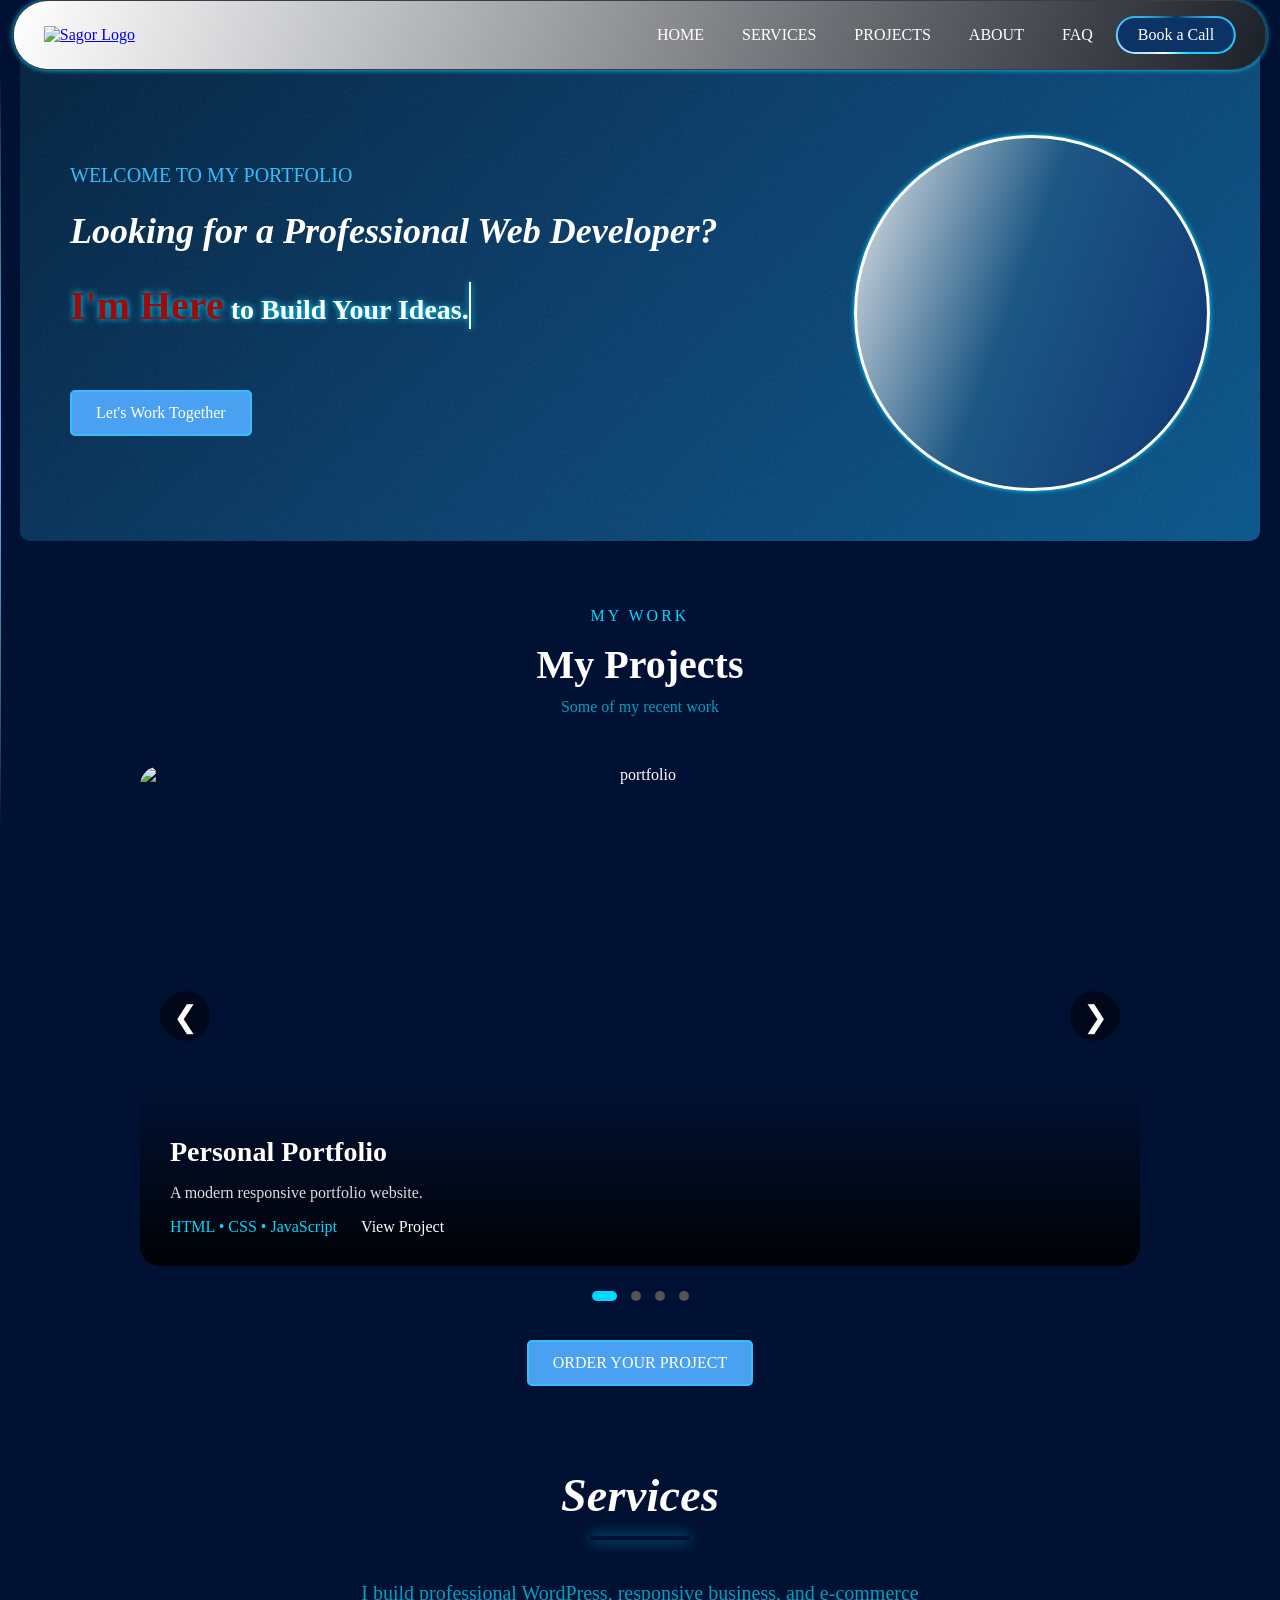
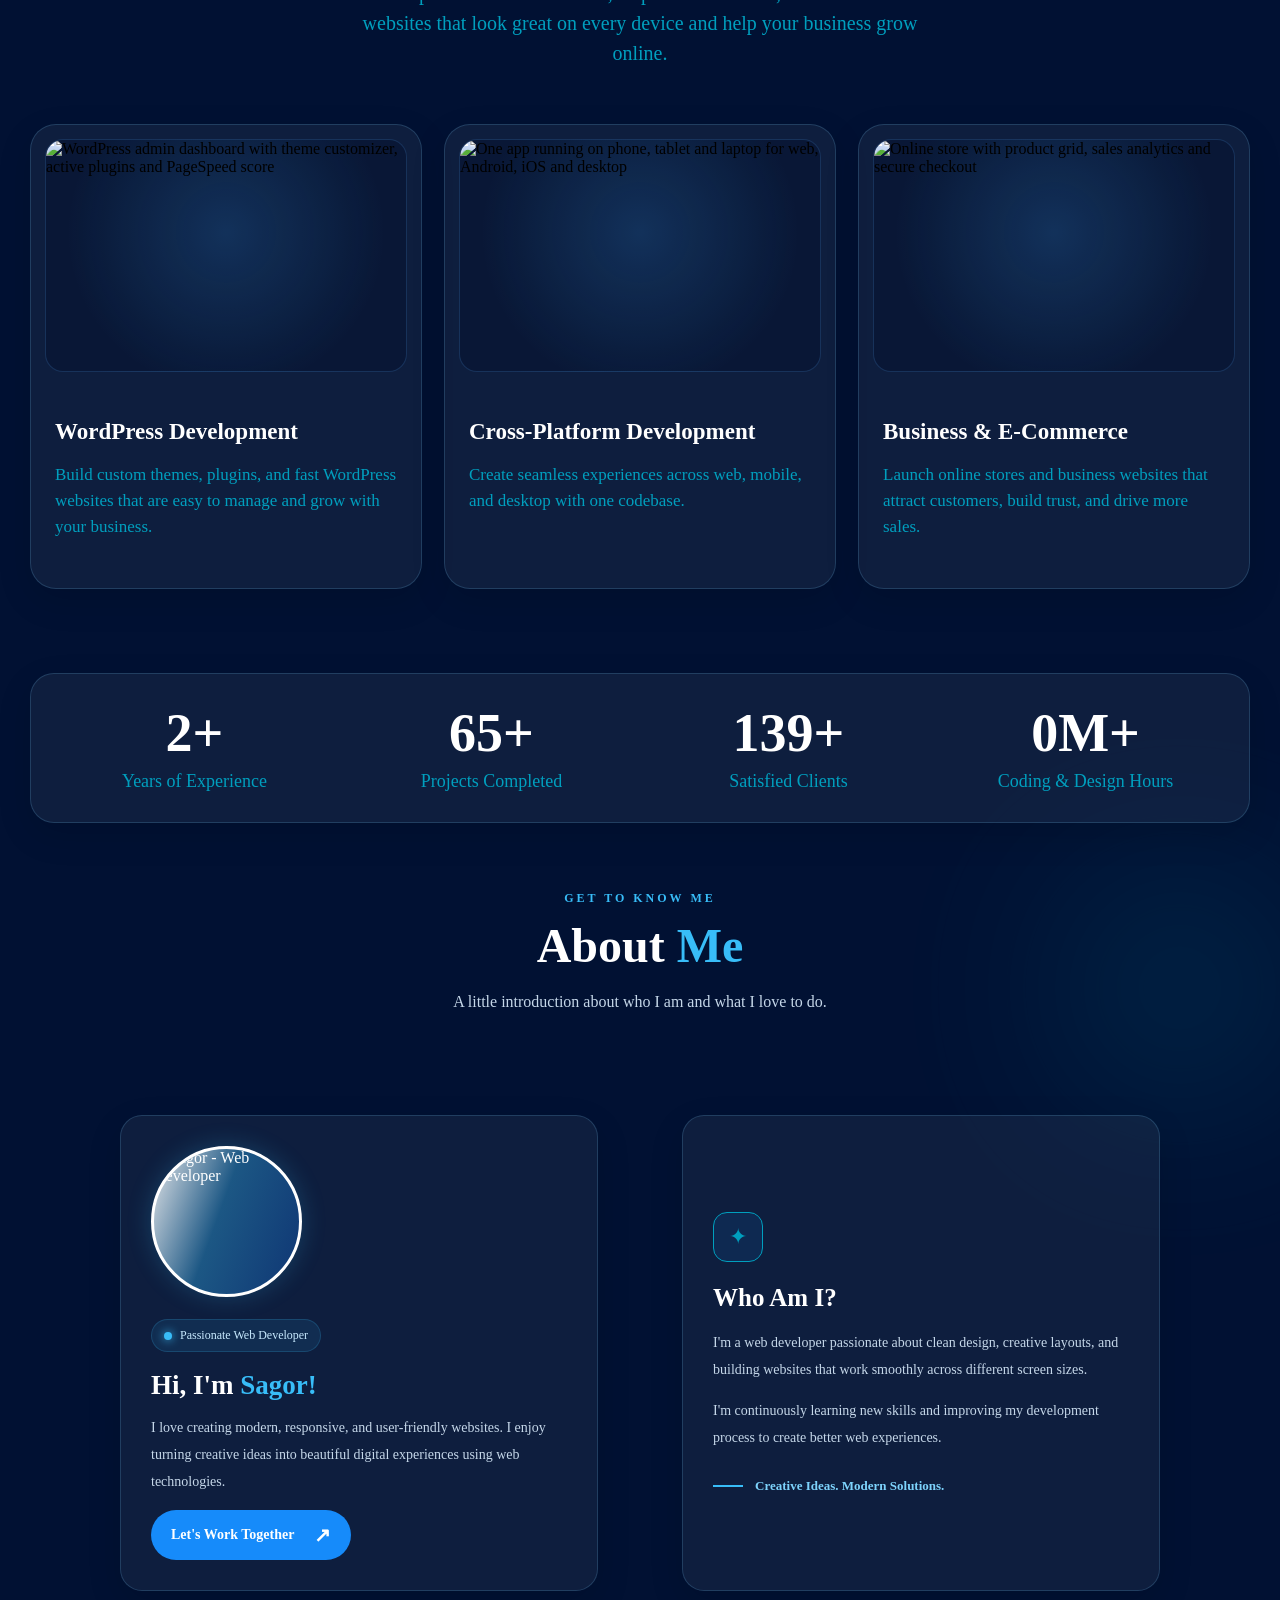
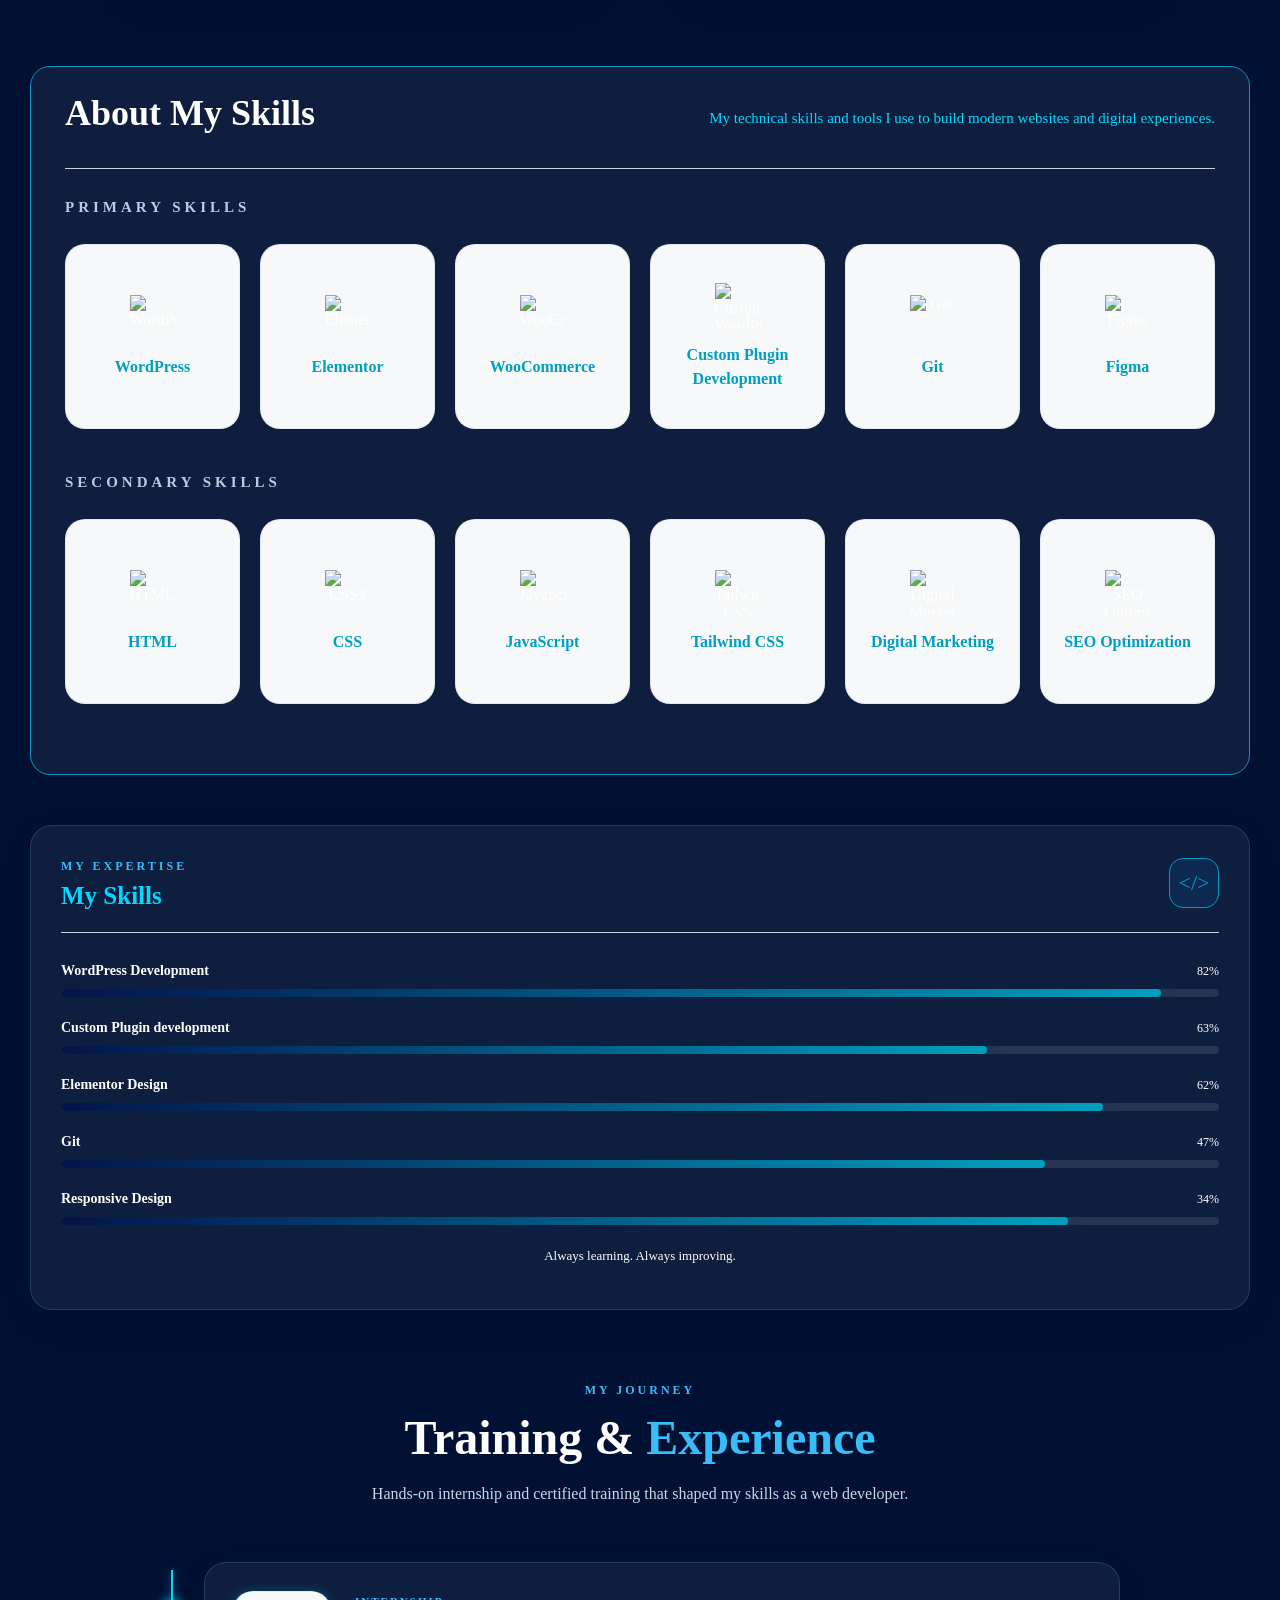
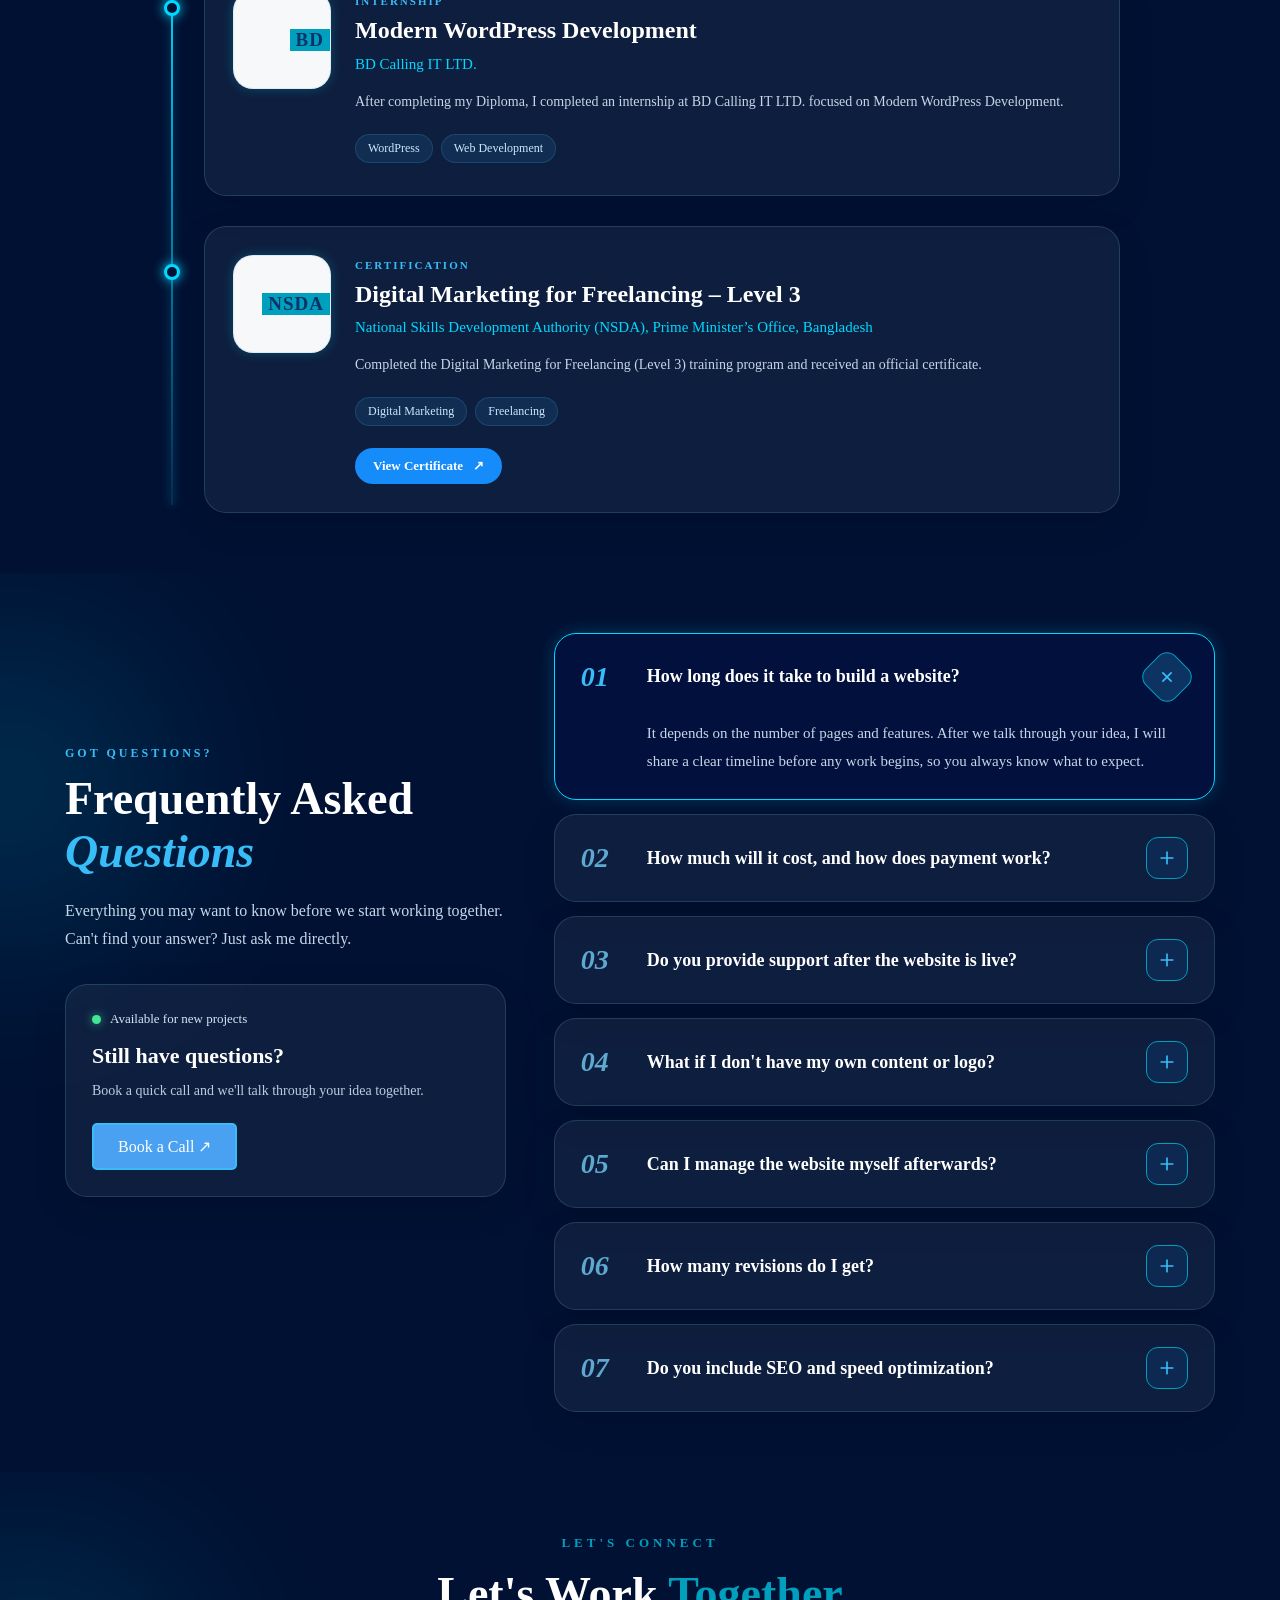
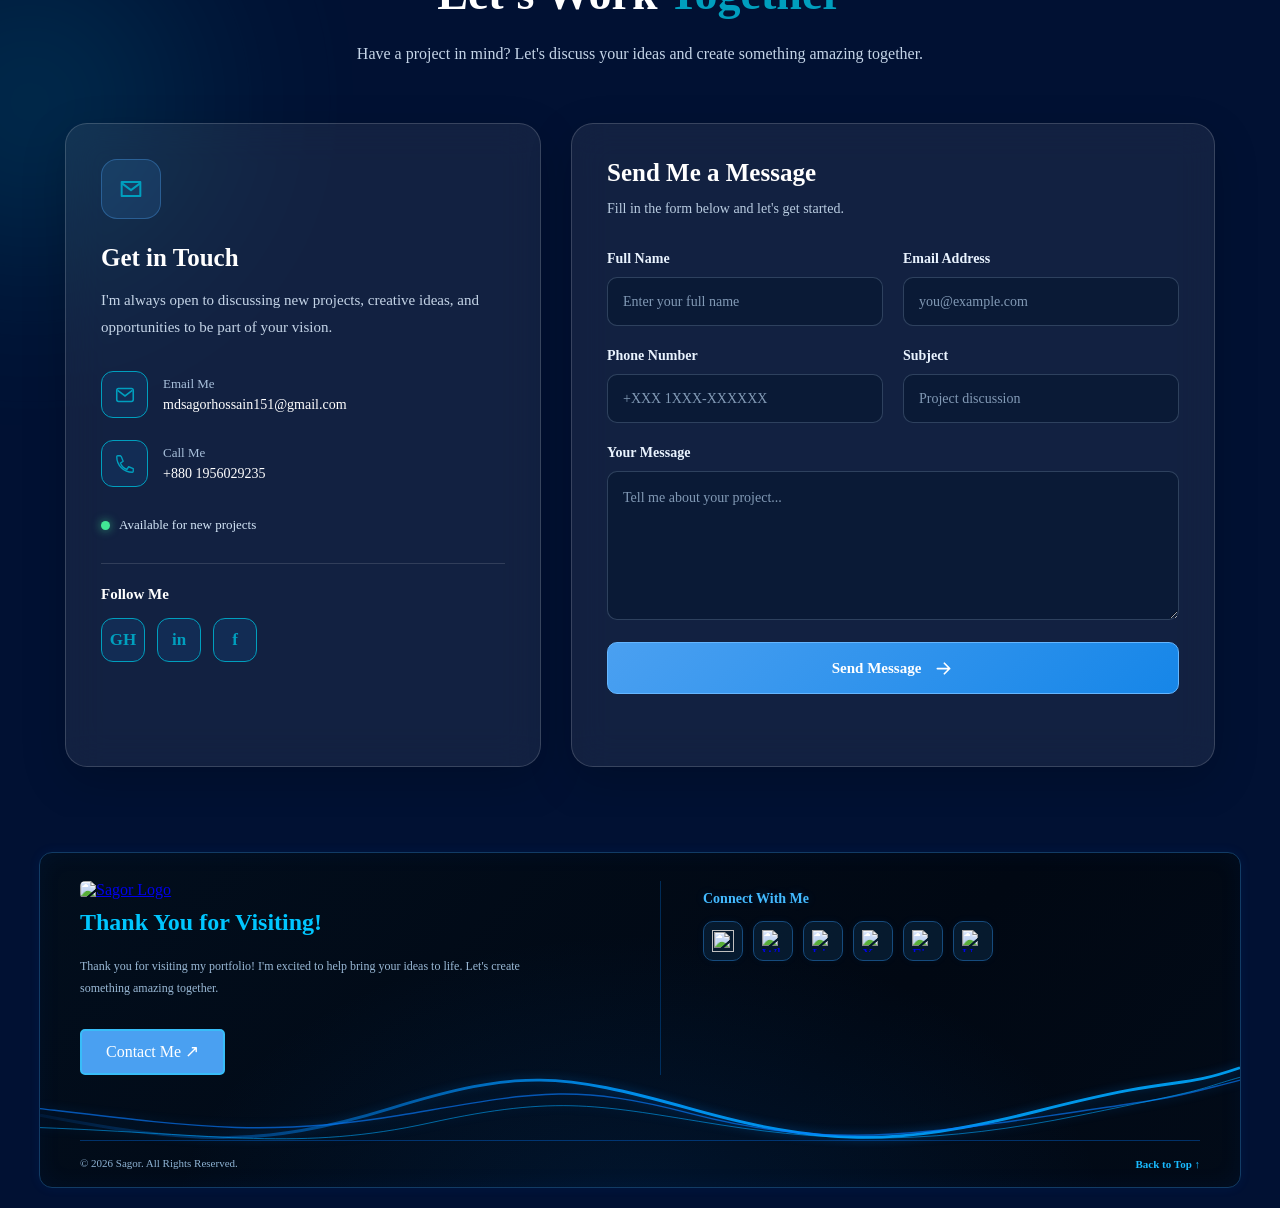
==== index.html.html @ febddecc "Add files via upload" ====
<!DOCTYPE html>
<html lang="en">
<head>
    <meta charset="UTF-8">
    <meta name="viewport" content="width=device-width, initial-scale=1.0">
    <title>Document</title>
    <link rel="stylesheet" href="pstyle.css">
    <!-- <script src="node.js"></script> -->
</head>
<body>

         <nav class="navber">
            <div class="logo">
                <a href="#home"><img src="image/sagor-logo-transparent.svg" alt="Sagor Logo"></a>
            </div>
            <div class="nav-right">
                <div class="menu">
                <a href="#home">HOME</a>
                <a href="#services">SERVICES</a>
                <a href="#projects">PROJECTS</a>
                <a href="#about">ABOUT</a>
                <a href="#faq">FAQ</a>
            </div>
                <a href="#form" class="book-call-btn">Book a Call</a>
                <button class="menu-button" onclick="toggleMenu()" aria-label="Toggle menu" aria-expanded="false">☰</button>
            </div>
        </nav>
        
    <header>
        <section class="header">

    <div class="intro reveal" id="home">
        <div class="intro-content">
        <p>WELCOME TO MY PORTFOLIO</p>
        <h1>Looking for a Professional Web Developer?</h1>
        <h2><span><strong>I'm Here</strong> to Build Your Ideas.</span></h2>
        <a href="#form" class="intro-btn">Let's Work Together</a>
    </div>

 <div class="intro-image reveal">
                <img src="image/removebgimg.png" alt="Profile Picture">
            </div>
        </div>
        </section>
 
    </header>


    <section class="project-carousel">
<section class="projects" id="projects">
    <div class="projects-title">
        <p>MY WORK</p>
        <h2>My Projects</h2>
        <span>Some of my recent work</span>
    </div>

    <div class="carousel">

        <div class="project-slide active">
            <img src="image/portfolio.png" alt="portfolio">

            <div class="project-info">
                <h3>Personal Portfolio</h3>
                <p>A modern responsive portfolio website.</p>
                <span>HTML • CSS • JavaScript</span>
                <a href="#">View Project</a>
            </div>
        </div>

        <div class="project-slide reveal">
            <img src="image/Travel webpage.png" alt="explore bangladesh">

            <div class="project-info">
                <h3>Travel Website</h3>
                <p>A beautiful travel website showcasing Bangladesh.</p>
                <span>HTML • CSS • JavaScript</span>
                <a href="project">View Project</a>
            </div>
        </div>

        <div class="project-slide">
            <img src="image/restaurant.png" alt="Restaurant Website">

            <div class="project-info">
                <h3>Restaurant Website</h3>
                <p>A modern restaurant website design.</p>
                <span>HTML • CSS • JavaScript</span>
                <a href="#">View Project</a>
            </div>
        </div>

        <div class="project-slide">
            <img src="image/e-commerce.png" alt="E-Commerce Website">

            <div class="project-info">
                <h3>E-Commerce Website</h3>
                <p>A clean and responsive online shopping website.</p>
                <span>HTML • CSS • JavaScript</span>
                <a href="#">View Project</a>
            </div>
           
        </div>

        <button class="prev">&#10094;</button>
        <button class="next">&#10095;</button>

    </div>

    <div class="dots">
        <span class="dot active"></span>
        <span class="dot"></span>
        <span class="dot"></span>
        <span class="dot"></span>
    </div>

     <div class="pbutton reveal">
            <a href="#form" class="intro-btn">ORDER YOUR PROJECT</a>
        </div>
</section>
    </section>

<section class="services" id="services">

  <div class="services-head reveal">
    <h2 class="services-title">Services</h2>
    <p class="services-subtitle">
      I build professional WordPress, responsive business, and e-commerce websites that look great on every device and help your business grow online.
    </p>
  </div>

  <div class="cards">

    <article class="card reveal">
      <div class="card-image">
        <img src="image/wordpress-development.png" width="2000" height="1280" loading="lazy"
             alt="WordPress admin dashboard with theme customizer, active plugins and PageSpeed score">
      </div>
      <div class="card-body">
        <h3 class="card-title">WordPress Development</h3>
        <p class="card-text">Build custom themes, plugins, and fast WordPress websites that are easy to manage and grow with your business.</p>
      </div>
    </article>

    <article class="card reveal">
      <div class="card-image">
        <img src="image/cross-platform-development.png" width="2000" height="1280" loading="lazy"
             alt="One app running on phone, tablet and laptop for web, Android, iOS and desktop">
      </div>
      <div class="card-body">
        <h3 class="card-title">Cross-Platform Development</h3>
        <p class="card-text">Create seamless experiences across web, mobile, and desktop with one codebase.</p>
      </div>
    </article>

    <article class="card reveal">
      <div class="card-image">
        <img src="image/business-ecommerce.png" width="2000" height="1280" loading="lazy"
             alt="Online store with product grid, sales analytics and secure checkout">
      </div>
      <div class="card-body">
        <h3 class="card-title">Business &amp; E-Commerce</h3>
        <p class="card-text">Launch online stores and business websites that attract customers, build trust, and drive more sales.</p>
      </div>
    </article>
  </div>
<div class="for-hover">
  <div class="stats reveal">
    <div class="stat">
      <div class="stat-number"><span class="counter" data-target="3">0</span><span class="plus">+</span></div>
      <div class="stat-label">Years of Experience</div>
    </div>
    <div class="stat">
      <div class="stat-number"><span class="counter" data-target="70">0</span><span class="plus">+</span></div>
      <div class="stat-label">Projects Completed</div>
    </div>
    <div class="stat">
      <div class="stat-number"><span class="counter" data-target="150">0</span><span class="plus">+</span></div>
      <div class="stat-label">Satisfied Clients</div>
    </div>
    <div class="stat">
      <div class="stat-number"><span class="counter" data-target="1" data-suffix="M">0</span><span class="plus">+</span></div>
      <div class="stat-label">Coding &amp; Design Hours</div>
    </div>
  </div>
  </div>

</section>



<section class="about-section" id="about">

    <div class="about-container reveal">


        <div class="about-heading">
            <span class="section-tag">GET TO KNOW ME</span>
            <h2>About <span>Me</span></h2>
            <p>
                A little introduction about who I am
                and what I love to do.
            </p>
        </div>


        <div class="about-grid">

    
            <div class="about-card profile-card reveal">

                <div class="about-image">
                    <img src="image/removebgimg.png"
                         alt="Sagor - Web Developer">
                </div>

                <span class="available-status">
                    <span class="status-dot"></span>
                    Passionate Web Developer
                </span>

                <h3>Hi, I'm <span>Sagor!</span></h3>

                <p>
                    I love creating modern, responsive, and
                    user-friendly websites. I enjoy turning
                    creative ideas into beautiful digital
                    experiences using web technologies.
                </p>

                <a href="#form" class="about-btn">
                    Let's Work Together
                    <span>↗</span>
                </a>

            </div>

            <div class="about-card intro-card reveal">

                <div class="card-icon">✦</div>

                <h3>Who Am I?</h3>

                <p>
                   I'm a web developer passionate about
                    clean design, creative layouts, and
                    building websites that work smoothly
                    across different screen sizes.
                </p>

                <p>
                    I'm continuously learning new skills
                    and improving my development process
                    to create better web experiences.
                </p>

                <div class="about-highlight">
                    <span class="highlight-line"></span>
                    <span>Creative Ideas. Modern Solutions.</span>
                </div>

            </div>
        </div>

        </section>


<section class="skills-section" id="skills">

    <div class="skills-container">

        
        <div class="skills-heading">
            <h2>About My Skills</h2>
            <p>
                My technical skills and tools I use to build
                modern websites and digital experiences.
            </p>
        </div>

  
        <div class="skill-category reveal">

            <h3 class="category-title">PRIMARY SKILLS</h3>

            <div class="skills-grid">

                <div class="skill-card reveal" style="transition-delay: .2;">
                    <img src="image/icons/icons/wordpress.svg"
                         alt="WordPress" class="skill-icon">
                    <h4>WordPress</h4>
                </div>

                <div class="skill-card">
                    <img src="image/icons/icons/elementor.svg"
                         alt="Elementor" class="skill-icon">
                    <h4>Elementor</h4>
                </div>

                <div class="skill-card">
                    <img src="image/icons/icons/woocommerce.svg"
                         alt="WooCommerce" class="skill-icon">
                    <h4>WooCommerce</h4>
                </div>

                <div class="skill-card">
                    <img src="image/icons/icons/custom-plugin.svg"
                         alt="Custom WordPress Plugin Development"
                         class="skill-icon">
                    <h4>Custom Plugin Development</h4>
                </div>

                <div class="skill-card">
                    <img src="image/icons/icons/git.svg"
                         alt="Git" class="skill-icon">
                    <h4>Git</h4>
                </div>

                <div class="skill-card">
                    <img src="image/icons/icons/figma.svg"
                         alt="Figma" class="skill-icon">
                    <h4>Figma</h4>
                </div>

            </div>

        </div>


        <div class="skill-category reveal">

            <h3 class="category-title">SECONDARY SKILLS</h3>

            <div class="skills-grid">

                <div class="skill-card reveal" style="transition-delay: .2s;">
                    <img src="image/icons/icons/html5.svg"
                         alt="HTML5" class="skill-icon">
                    <h4>HTML</h4>
                </div>

                <div class="skill-card">
                    <img src="image/icons/icons/css3.svg"
                         alt="CSS3" class="skill-icon">
                    <h4>CSS</h4>
                </div>

                <div class="skill-card">
                    <img src="image/icons/icons/javascript.svg"
                         alt="JavaScript" class="skill-icon">
                    <h4>JavaScript</h4>
                </div>

                <div class="skill-card">
                    <img src="image/icons/icons/tailwind-css.svg"
                         alt="Tailwind CSS" class="skill-icon">
                    <h4>Tailwind CSS</h4>
                </div>

                <div class="skill-card">
                    <img src="image/icons/icons/digital-marketing.svg"
                         alt="Digital Marketing" class="skill-icon">
                    <h4>Digital Marketing</h4>
                </div>

                <div class="skill-card">
                    <img src="image/icons/icons/seo-optimization.svg"
                         alt="SEO Optimization" class="skill-icon">
                    <h4>SEO Optimization</h4>
                </div>

            </div>

        </div>

    </div>
    
</section>


   <section class="">
            <div class="about-card skills-card reveal">

                <div class="skills-heading">
                    <div>
                        <span class="section-tag">MY EXPERTISE</span>
                        <h3>My Skills</h3>
                    </div>
                    <div class="card-icon">&lt;/&gt;</div>
                </div>
               
                <div class="skill-item">
                    <div class="skill-info">
                        <span>WordPress Development</span>
                        <span class="skill-value">0%</span>
                    </div>
                       <div class="skill-track">
        <div class="skill-progress" data-percent="95"></div>
    </div>
</div>


                <div class="skill-item">
                    <div class="skill-info">
                        <span>Custom Plugin development</span>
                        <span class="skill-value">0%</span>
                    </div>
                    <div class="skill-track">
                        <div class="skill-progress css" data-percent="80"></div>
                    </div>
                </div>

                <div class="skill-item">
                    <div class="skill-info">
                        <span>Elementor Design</span>
                        <span class="skill-value">0%</span>
                    </div>
                    <div class="skill-track">
                        <div class="skill-progress" data-percent="90"></div>
                    </div>

                </div>

                   <div class="skill-item">
                    <div class="skill-info">
                        <span>Git</span>
                        <span class="skill-value">0%</span>
                    </div>
                    <div class="skill-track">
                        <div class="skill-progress" data-percent="85"></div>
                    </div>
                </div>

                <div class="skill-item">
                    <div class="skill-info">
                        <span>Responsive Design</span>
                        <span class="skill-value">0</span>
                    </div>
                    <div class="skill-track">
                        <div class="skill-progress" data-percent="87"></div>
                    </div>
                </div>

                <p class="skills-note">
                    Always learning. Always improving.
                </p>

            </div>

        </div>
    </div>

</section>

<section class="experience-section" id="experience">
 
    <div class="experience-container">
 
        <div class="exp-heading reveal">
            <span class="section-tag">MY JOURNEY</span>
            <h2>Training &amp; <span>Experience</span></h2>
            <p>
                Hands-on internship and certified training
                that shaped my skills as a web developer.
            </p>
        </div>
 
        <div class="exp-timeline">
 
            <!-- Internship -->
            <div class="exp-item reveal">
                <article class="exp-card">
 
                    <div class="exp-logo" data-initials="BD">
                        <img src="image/bd calling it ltd.jpg"
                             alt="BD Calling IT Center logo"
                             onerror="this.remove()">
                    </div>
 
                    <div class="exp-content">
                        <span class="exp-tag">Internship</span>
                        <h3>Modern WordPress Development</h3>
                        <p class="exp-org">BD Calling IT LTD.</p>
 
                        <p class="exp-text">
                            After completing my Diploma, I completed an
                            internship at BD Calling IT LTD. focused on
                            Modern WordPress Development.
                        </p>
 
                        <ul class="exp-skills">
                            <li>WordPress</li>
                            <li>Web Development</li>
                        </ul>
                    </div>
 
                </article>
            </div>
 
            <div class="exp-item reveal" style="transition-delay: .15s">
                <article class="exp-card">
 
                   
                    <div class="exp-logo" data-initials="NSDA">
                        <img src="image/NSDA logo.jpg"
                             alt="National Skills Development Authority (NSDA) logo"
                             onerror="this.remove()">
                    </div>
 
                    <div class="exp-content">
                        <span class="exp-tag">Certification</span>
                        <h3>Digital Marketing for Freelancing &ndash; Level 3</h3>
                        <p class="exp-org">
                            National Skills Development Authority (NSDA),
                            Prime Minister&rsquo;s Office, Bangladesh
                        </p>
 
                        <p class="exp-text">
                            Completed the Digital Marketing for Freelancing
                            (Level 3) training program and received an
                            official certificate.
                        </p>
 
                        <ul class="exp-skills">
                            <li>Digital Marketing</li>
                            <li>Freelancing</li>
                        </ul>

                        <a href="image/nsda-certificate.jpg"
                           target="_blank" rel="noopener noreferrer"
                           class="exp-link">
                            View Certificate <span>&nearr;</span>
                        </a>
                    </div>
 
                </article>
            </div>
 
        </div>
 
    </div>
 
</section>


<section class="faq-section" id="faq">
 
    <div class="faq-container">
 
        <div class="faq-side reveal">
            <span class="section-tag">GOT QUESTIONS?</span>
            <h2>Frequently Asked <span>Questions</span></h2>
            <p class="faq-description">
                Everything you may want to know before we start
                working together. Can't find your answer? Just ask me directly.
            </p>
 
            <div class="faq-help">
                <div class="contact-availability">
                    <span class="availability-dot"></span>
                    Available for new projects
                </div>
                <h3>Still have questions?</h3>
                <p>Book a quick call and we'll talk through your idea together.</p>
                <a href="#form" class="intro-btn">Book a Call <span>↗</span></a>
            </div>
        </div>
 
        <div class="faq-list reveal">
 
            <div class="faq-item active">
                <button type="button" class="faq-question" aria-expanded="true">
                    <span class="faq-number">01</span>
                    <span class="faq-text">How long does it take to build a website?</span>
                    <span class="faq-icon" aria-hidden="true">
                        <svg viewBox="0 0 24 24" fill="none"><path d="M12 5v14M5 12h14" stroke="currentColor" stroke-width="2" stroke-linecap="round"/></svg>
                    </span>
                </button>
                <div class="faq-answer">
                    <div class="faq-answer-inner">
                        <p>It depends on the number of pages and features. After we talk through your idea, I will share a clear timeline before any work begins, so you always know what to expect.</p>
                    </div>
                </div>
            </div>
 
            <div class="faq-item">
                <button type="button" class="faq-question" aria-expanded="false">
                    <span class="faq-number">02</span>
                    <span class="faq-text">How much will it cost, and how does payment work?</span>
                    <span class="faq-icon" aria-hidden="true">
                        <svg viewBox="0 0 24 24" fill="none"><path d="M12 5v14M5 12h14" stroke="currentColor" stroke-width="2" stroke-linecap="round"/></svg>
                    </span>
                </button>
                <div class="faq-answer">
                    <div class="faq-answer-inner">
                        <p>Pricing depends on the scope of the project. You will get a clear quote after our first discussion, with no hidden costs. Payment details are agreed upfront, before I start.</p>
                    </div>
                </div>
            </div>
 
            <div class="faq-item">
                <button type="button" class="faq-question" aria-expanded="false">
                    <span class="faq-number">03</span>
                    <span class="faq-text">Do you provide support after the website is live?</span>
                    <span class="faq-icon" aria-hidden="true">
                        <svg viewBox="0 0 24 24" fill="none"><path d="M12 5v14M5 12h14" stroke="currentColor" stroke-width="2" stroke-linecap="round"/></svg>
                    </span>
                </button>
                <div class="faq-answer">
                    <div class="faq-answer-inner">
                        <p>Yes. I stay available after launch to fix issues and answer questions, and I can help with updates or maintenance whenever you need them.</p>
                    </div>
                </div>
            </div>
 
            <div class="faq-item">
                <button type="button" class="faq-question" aria-expanded="false">
                    <span class="faq-number">04</span>
                    <span class="faq-text">What if I don't have my own content or logo?</span>
                    <span class="faq-icon" aria-hidden="true">
                        <svg viewBox="0 0 24 24" fill="none"><path d="M12 5v14M5 12h14" stroke="currentColor" stroke-width="2" stroke-linecap="round"/></svg>
                    </span>
                </button>
                <div class="faq-answer">
                    <div class="faq-answer-inner">
                        <p>No problem. I can help organize your content and suggest a simple logo or brand look, so your website still feels complete and professional.</p>
                    </div>
                </div>
            </div>
 
            <div class="faq-item">
                <button type="button" class="faq-question" aria-expanded="false">
                    <span class="faq-number">05</span>
                    <span class="faq-text">Can I manage the website myself afterwards?</span>
                    <span class="faq-icon" aria-hidden="true">
                        <svg viewBox="0 0 24 24" fill="none"><path d="M12 5v14M5 12h14" stroke="currentColor" stroke-width="2" stroke-linecap="round"/></svg>
                    </span>
                </button>
                <div class="faq-answer">
                    <div class="faq-answer-inner">
                        <p>Yes. I build WordPress websites to be easy to manage, so you can edit text, images and products yourself. I will show you how it works at handover.</p>
                    </div>
                </div>
            </div>
 
            <div class="faq-item">
                <button type="button" class="faq-question" aria-expanded="false">
                    <span class="faq-number">06</span>
                    <span class="faq-text">How many revisions do I get?</span>
                    <span class="faq-icon" aria-hidden="true">
                        <svg viewBox="0 0 24 24" fill="none"><path d="M12 5v14M5 12h14" stroke="currentColor" stroke-width="2" stroke-linecap="round"/></svg>
                    </span>
                </button>
                <div class="faq-answer">
                    <div class="faq-answer-inner">
                        <p>Revisions are included so the final result matches your vision. The exact number is agreed together before we begin.</p>
                    </div>
                </div>
            </div>
 
            <div class="faq-item">
                <button type="button" class="faq-question" aria-expanded="false">
                    <span class="faq-number">07</span>
                    <span class="faq-text">Do you include SEO and speed optimization?</span>
                    <span class="faq-icon" aria-hidden="true">
                        <svg viewBox="0 0 24 24" fill="none"><path d="M12 5v14M5 12h14" stroke="currentColor" stroke-width="2" stroke-linecap="round"/></svg>
                    </span>
                </button>
                <div class="faq-answer">
                    <div class="faq-answer-inner">
                        <p>Yes. Basic on-page SEO and speed optimization are part of how I build, so your website loads fast and is ready to be found on Google.</p>
                    </div>
                </div>
            </div>
 
        </div>
 
    </div>
 
</section>


<section class="contact-section" id="form">

    <div class="contact-container reveal">

        <!-- Section Heading -->
        <div class="contact-heading">
            <p class="contact-subtitle">LET'S CONNECT</p>
            <h2>Let's Work <span>Together</span></h2>
            <p class="contact-description">
                Have a project in mind? Let's discuss your ideas
                and create something amazing together.
            </p>
        </div>

        <div class="contact-wrapper">

          
            <div class="contact-info">

                <div class="contact-glass-icon" aria-hidden="true">
                    <svg viewBox="0 0 24 24" fill="none">
                        <path d="M4 6h16v12H4z"
                              stroke="currentColor" stroke-width="1.7"
                              stroke-linejoin="round"/>
                        <path d="m4 7 8 6 8-6"
                              stroke="currentColor" stroke-width="1.7"
                              stroke-linejoin="round"/>
                    </svg>
                </div>

                <h3>Get in Touch</h3>

                <p class="contact-info-text">
                    I'm always open to discussing new projects,
                    creative ideas, and opportunities to be part
                    of your vision.
                </p>

                <a class="contact-detail"
                   href="mailto:mdsagorhossain151@.com">
                    <span class="detail-icon" aria-hidden="true">
                        <svg viewBox="0 0 24 24" fill="none">
                            <rect x="3" y="5" width="18" height="14"
                                  rx="2" stroke="currentColor"
                                  stroke-width="1.7"/>
                            <path d="m4 7 8 6 8-6"
                                  stroke="currentColor"
                                  stroke-width="1.7"/>
                        </svg>
                    </span>
                    <span>
                        <small>Email Me</small>
                        <strong>mdsagorhossain151@gmail.com</strong>
                    </span>
                </a>

                <!-- Phone -->
                <a class="contact-detail" href="tel:+8801956029235">
                    <span class="detail-icon" aria-hidden="true">
                        <svg viewBox="0 0 24 24" fill="none">
                            <path d="M7 3H4a1 1 0 0 0-1 1
                                     c0 9.4 7.6 17 17 17a1 1 0 0 0
                                     1-1v-3l-5-2-2 3
                                     c-3.3-1.3-5.7-3.7-7-7l3-2-2-5Z"
                                  stroke="currentColor"
                                  stroke-width="1.5"
                                  stroke-linejoin="round"/>
                        </svg>
                    </span>
                    <span>
                        <small>Call Me</small>
                        <strong>+880 1956029235</strong>
                    </span>
                </a>

                <div class="contact-availability">
                    <span class="availability-dot"></span>
                    Available for new projects
                </div>

                <div class="contact-social reveal" style="interest-delay: 1s;">
                    <h4>Follow Me</h4>

                    <div class="social-links">
                        <a href="https://github.com/"
                           target="_blank" rel="noopener noreferrer"
                           aria-label="GitHub">GH</a>

                        <a href="https://www.linkedin.com/in/md-sagor-hossain-77593521a/"
                           target="_blank" rel="noopener noreferrer"
                           aria-label="LinkedIn">in</a>

                        <a href="https://www.facebook.com/mdsagor151"
                           target="_blank" rel="noopener noreferrer"
                           aria-label="Facebook">f</a>
                    </div>
                </div>

            </div> 
            
            <div class="contact-form-card">

                <div class="form-heading">
                    <h3>Send Me a Message</h3>
                    <p>Fill in the form below and let's get started.</p>
                </div>

                <form id="contact-form">

                    <div class="form-row">

                        <div class="form-group">
                            <label for="contact-name">Full Name</label>
                            <input
                                type="text"
                                id="contact-name"
                                name="name"
                                placeholder="Enter your full name"
                                autocomplete="name"
                                required>
                        </div>

                        <div class="form-group">
                            <label for="contact-email">Email Address</label>
                            <input
                                type="email"
                                id="contact-email"
                                name="email"
                                placeholder="you@example.com"
                                autocomplete="email"
                                required>
                        </div>

                    </div>

                    <div class="form-row">

                        <div class="form-group">
                            <label for="contact-phone">Phone Number</label>
                            <input
                                type="number"
                                id="contact-phone"
                                name="phone"
                                placeholder="+XXX 1XXX-XXXXXX"
                                autocomplete="cc-number"
                                required>
                        </div>

                        <div class="form-group">
                            <label for="contact-subject">Subject</label>
                            <input
                                type="text"
                                id="contact-subject"
                                name="subject"
                                placeholder="Project discussion"
                                required>
                        </div>

                    </div>

                    <div class="form-group">
                        <label for="contact-message">Your Message</label>
                        <textarea
                            id="contact-message"
                            name="message"
                            rows="5"
                            placeholder="Tell me about your project..."
                            required></textarea>
                    </div>

                    <button type="submit" class="contact-submit-btn">
                        <span>Send Message</span>

                        <svg viewBox="0 0 24 24" fill="none"
                             aria-hidden="true">
                            <path d="M5 12h14m-6-6 6 6-6 6"
                                  stroke="currentColor"
                                  stroke-width="2"
                                  stroke-linecap="round"
                                  stroke-linejoin="round"/>
                        </svg>
                    </button>

                    <p class="form-status"
                       id="form-status"
                       role="status"
                       aria-live="polite"></p>

                </form>

            </div>

        </div>

    </div>

</section>


<footer class="sagor-footer" id="footer">

    <div class="footer-main reveal">

        <div class="footer-info">
            <div class="logo">
                <a href="#home"><img src="image/sagor-logo-glow.svg" alt="Sagor Logo"></a>
            </div>

            <h2>Thank You for Visiting!</h2>

            <p>
                Thank you for visiting my portfolio! I'm excited to help
                bring your ideas to life. Let's create something amazing
                together.
            </p>

            <a href="#form" class="footer-contact-btn">
                Contact Me <span>↗</span>
            </a>
        </div>

        <div class="footer-connect">

            <h3>Connect With Me</h3>

            <div class="footer-social-links reveal" style="interest-delay: .2s;">

                <a href="https://www.facebook.com/mdsagor151" class="footer-social"
                   aria-label="Facebook">
                    <img src="social-icons/facebook.svg" alt="">
                </a>

                <a href="+8801956029235" class="footer-social"
                   aria-label="WhatsApp">
                    <img src="social-icons/whatsapp.svg" alt="What's App">
                </a>

                <a href="https://www.linkedin.com/in/md-sagor-hossain-77593521a/" class="footer-social"
                   aria-label="LinkedIn">
                    <img src="social-icons/linkedin.svg" alt="LinkedIn">
                </a>

                <a href="https://x.com/MDSagor47314113" class="footer-social"
                   aria-label="X">
                    <img src="social-icons/x.svg" alt="X">
                </a>

                <a href="https://www.fiverr.com/sellers/mdsagorhossa926/" class="footer-social"
                   aria-label="Fiverr">
                    <img src="social-icons/fiverr.svg" alt="Fiverr">
                </a>

                <a href="https://www.upwork.com/freelancers/~01006437bce5cba3eb" class="footer-social"
                   aria-label="Upwork">
                    <img src="social-icons/upwork.svg" alt="Upwork">
                </a>

            </div>
        </div>

    </div>

    <svg class="footer-wave"
         viewBox="0 0 1200 100"
         preserveAspectRatio="none"
         aria-hidden="true">

        <defs>
            <linearGradient id="footerWaveGradient"
                            x1="0" y1="0" x2="1" y2="0">
                <stop offset="0%" stop-color="#007bff"
                      stop-opacity="0.1"/>
                <stop offset="50%" stop-color="#009dff"
                      stop-opacity="0.9"/>
                <stop offset="100%" stop-color="#00aaff"
                      stop-opacity="0.9"/>
            </linearGradient>
        </defs>

        <path d="M0,55 C150,85 220,90 350,48
                 S520,10 650,48
                 S850,90 1000,50
                 S1130,30 1200,5"
              fill="none"
              stroke="url(#footerWaveGradient)"
              stroke-width="3"/>

        <path d="M0,48 C160,68 230,78 360,55
                 S530,20 650,53
                 S850,80 1000,57
                 S1125,38 1200,18"
              fill="none"
              stroke="#087bff"
              stroke-opacity="0.65"
              stroke-width="1.5"/>

        <path d="M0,68 C180,75 260,93 390,63
                 S560,45 680,65
                 S900,85 1040,55
                 S1150,30 1200,15"
              fill="none"
              stroke="#00aaff"
              stroke-opacity="0.6"
              stroke-width="1"/>

    </svg>

    <div class="footer-bottom">

        <p>© 2026 Sagor. All Rights Reserved.</p>

        <a href="#top" class="back-to-top">
            Back to Top ↑
        </a>

    </div>

</footer>



 <script src="node.js"></script>

</body>
</html>
---- pstyle.css ----
body{
    background-color: #011133;
    margin: 0;
    padding: 0;
}

.header {
    background: linear-gradient(135deg, #010f2c, #093060, #094c84);
    max-width: 1200px;
    width: 95%;
    height: auto;
    border-radius: 10px;
    margin: 20px auto;
    padding: 20px;
    padding-top: 15px;
    position: relative;
    isolation: isolate;
 }

 .header::before {
    content: "";
    position: absolute;
    inset: 0;
    pointer-events: none;
    border-radius: inherit;
    /* isolation: isolate; */
    z-index: -1;
    opacity: 0.15;
    background-image: url("data:image/svg+xml,%3Csvg viewBox='0 0 180 180' xmlns='http://www.w3.org/2000/svg'%3E%3Cfilter id='n'%3E%3CfeTurbulence type='fractalNoise' baseFrequency='.85' numOctaves='3' stitchTiles='stitch'/%3E%3C/filter%3E%3Crect width='100%25' height='100%25' filter='url(%23n)' opacity='.5'/%3E%3C/svg%3E");
}

.navber {
    display: flex;
    position: fixed;
    top: 0;
    left: 0;
    width: 100%;
    align-items: center;
    max-width: none;
    width: 98%;
    left: 50%;
    transform: translateX(-50%);
    box-sizing: border-box;
    z-index: 999999;
    align-items: center;
    justify-content: space-between;
    padding: 15px 30px;
     background: linear-gradient(
        110deg,
        #ffffff 0%,
        #1C2028 100%
    );
    border: 1px solid #3A3D43;
    border-radius: 50px;
    box-shadow: 0 0 5px #00d9ff;
    
}

.navber .menu {
    display: flex;
    align-items: center;
    gap: 8px;
}


 .navber .menu a{
    text-decoration: none;
    display: inline-flex;
    align-items: center;
    justify-content: center;
    vertical-align: middle;
    color: #ffffff;
    padding: 10px 15px;
   transition:
        background-color 0.3s ease,
        transform 0.3s ease,
        box-shadow 0.3s ease; 
                
              
}
.navber .menu a:hover{
    background-color: #123d70;
    color: #ffffff;
    border-radius: 5px;
     box-shadow: 0 5px 20px rgba(22, 139, 250, 0.3);
}   

.menu-button {
    display: none;
    background-color: transparent;
    color: #ffffff;
    border: none;
    padding: 10px 15px;
    font-size: 25px;
    cursor: pointer;
    border-radius: 5px;
    font-weight: bold;
}


.navber a.book-call-btn {
    position: relative;
    isolation: isolate;
    z-index: 0;
    display: inline-block;
    padding: 10px 22px;
    align-items: center;
    color: #ffffff;
    background: #0b3365;
    border: none;
    border-radius: 25px;
    text-decoration: none;
    overflow: hidden;
    transition: color 0.3s ease;
    margin-top: 0;
    margin-bottom: 0;

}

.navber a.book-call-btn::before {
    content: "";
    position: absolute;
    z-index: -2;

    width: 200%;
    height: 400%;

    top: -150%;
    left: -50%;

    background: conic-gradient(
        from 0deg,
        #0b3365,
        #38bdf8,
        #00d9ff,
        #ffffff,
        #38bdf8,
        #0b3365
    );
    box-shadow: 3 3 10px #38bdf8;

    animation: rotateBorder 3s linear infinite;
}

.navber a.book-call-btn::after {
    content: "";
    position: absolute;
    z-index: -1;
    align-items: center;

    inset: 2px;
    background: #0b3365;
    border-radius: 23px;

    transition: background 0.3s ease;
}

.navber a.book-call-btn:hover {
    color: #ffffff;
    box-shadow: 0 0 16px rgba(56, 189, 248, 0.55);
}

.navber a.book-call-btn:hover::after {
    background: #13598e;
}

@keyframes rotateBorder {
    from {
        transform: rotate(0deg);
    }

    to {
        transform: rotate(360deg);
    }
}

@media (prefers-reduced-motion: reduce) {
    .navber a.book-call-btn::before {
        animation: none;
    }
}


.navber .logo img {
    width: 100px;
    height: auto;
    display: block;
}

.nav-right {
    display: flex;
    align-items: center;
    gap: 8px;
}

.navber .menu a,
.navber a.book-call-btn {
    white-space: nowrap;   /* text kokhono 2 line hobe na */
}

/* 800px er niche: 4 ta link ☰ er bhitore, Book a Call baire thakbe */
@media (max-width: 800px) {

    .navber { padding: 10px 20px; }
    .navber .logo img { width: 85px; }

    .menu-button {
        display: block;
        color: #ffffff;
        font-size: 30px;
        line-height: 1;
        padding: 6px 12px;
    }

    .menu-button:hover { background: rgba(255, 255, 255, 0.12); }

    /* menu bondho thakle 4 ta link lukano */
    .navber .menu { display: none; }

    /* menu khulle dropdown */
    .navber .menu.active {
        display: flex;
        flex-direction: column;
        align-items: stretch;
        gap: 4px;
        position: absolute;
        top: calc(100% + 12px);
        right: 0;
        min-width: 220px;
        padding: 12px;
        background: linear-gradient(160deg, #0b2a52, #071a33);
        border: 1px solid #168FC2;
        border-radius: 20px;
        box-shadow: 0 12px 30px rgba(0, 0, 0, 0.45),
                    0 0 14px rgba(0, 217, 255, 0.25);
    }

    .navber .menu.active a {
        justify-content: flex-start;
        padding: 12px 16px;
        border-radius: 10px;
    }
}

@media (max-width: 400px) {
    .navber { padding: 8px 14px; }
    .navber .logo img { width: 72px; }
    .navber a.book-call-btn { padding: 8px 16px; font-size: 14px; }
    .menu-button { font-size: 26px; padding: 4px 8px; }
}

.intro{
    display: flex;
    align-items: center;
    justify-content: space-between;
    margin-top: 20px;
    text-decoration: none;
    padding: 30px;
}

.intro-image {
    width: 350px;
    height: 350px;
    display: inline-flex;
    justify-content: center;
    align-items: center;
    margin: 50px 0 0;
    border-radius: 50%;
    overflow: hidden;
    border: 3px solid #ffffff;
    box-shadow: 0 0 5px #00d9ff;
     background: linear-gradient(
        110deg,
        #e4e6e9 0%,
        #1c5784 45%,
        #0f3674 100%
    );
}


.intro-image img {
    width: 100%;
    height: 100%;
    object-fit: cover;
    object-position: center 5%;
    border-radius: 50%;
    margin-top: 0;
     box-shadow: 10 10 50px rgba(56, 189, 248, 0.22);
     display: block;
    object-fit: cover;


}

.reveal {
  opacity: 0;
  transform: translateY(26px);
  transition: opacity .7s ease, transform .7s ease;
}
.reveal.is-visible { opacity: 1; transform: none; }

@media (prefers-reduced-motion: reduce) {
  .reveal { opacity: 1; transform: none; transition: none; }
  .intro .intro-image .intro-content { transition: none; }
}


.intro p{
    font-size: 20px;
    color: #38bdf8;
    text-align: justify;
    line-height: 1.5;
    margin-bottom: 20px;
   
}

.intro h1{
    font-size: 36px;
    color: #ffffff;
    font-style: italic;
    margin-top: 20px;

}

.intro h2{
    font-size: 28px;
    color: #ffffff;
    filter: drop-shadow(0 0 3px #00d9ff)
}
.intro h2 strong{
    color: #9c0c0c;
    font-size: bold;
    font-size: 40px;
}

.intro h2 span {
    display: inline-block;
    overflow: hidden;
    white-space: nowrap;
    border-right: 2px solid #ffffff;
    width: fit-content;
    animation: typing 4s steps(30, end), blink 1s infinite;
}


@keyframes typing{
    from {width: 0;}
    to {width: 50%;}
}
@keyframes blink{
    50% {border-color: transparent;}

}

.intro-btn{
    display: inline-block;
    padding: 12px 24px;
    background: rgb(74, 160, 241);
    color: #ffffff;
    text-decoration: none;
    border-radius: 5px;
    margin-top: 30px;
    border: 2px solid #38bdf8;
      transition:
        background-color 0.3s ease,
        transform 0.3s ease,
        box-shadow 0.3s ease;
}

.intro-btn:hover{
      background: #38bdf8;
    color: #071d38;
    transform: translateY(-2px);
    box-shadow: 0 0 10px #00d9ff;
}


.projects {
    padding: 30px 5%;
    background-color: none;
   /* background: linear-gradient(135deg, #010f2c, #093060, #094c84); */
   color: white;
    text-align: center;
}

.projects-title p {
    color: #00d9ff;
    letter-spacing: 3px;
}

.projects-title h2 {
    font-size: 40px;
    margin: 10px 0;
}

.projects-title span {
    color: #009FBE;
}

.carousel {
    position: relative;
    max-width: 1000px;
    margin: 50px auto 20px auto;
    overflow: hidden;
    border-radius: 20px;
}


.project-slide {
    display: none;
    position: relative;
}

.project-slide.active {
    display: block;
    animation: fade 0.6s ease;
}

.project-slide img {
    width: 100%;
    height: 500px;
    object-fit: cover;
    display: block;
}

.project-info {
    position: absolute;
    bottom: 0;
    width: 100%;
    padding: 30px;
    text-align: left;
    background: linear-gradient(
        transparent,
        rgba(0, 0, 0, 0.9)
    );
}

.project-info h3 {
    font-size: 28px;
    margin: 20px 0 8px;
}

.project-info p {
    color: #ddd;
}

.project-info span {
    color: #00d9ff;
}

.project-info a {
    display: inline-block;
    margin-left: 20px;
    color: white;
    text-decoration: none;
}

.prev,
.next {
    position: absolute;
    top: 50%;
    transform: translateY(-50%);
    border: none;
    background: rgba(0, 0, 0, 0.5);
    color: white;
    font-size: 30px;
    width: 50px;
    height: 50px;
    border-radius: 50%;
    cursor: pointer;
}

.prev {
    left: 20px;
}

.next {
    right: 20px;
}

.prev:hover,
.next:hover {
    background: #00d9ff;
    color: #071426;
}

.dots {
    margin-top: 20px;
}

.dot {
    display: inline-block;
    width: 10px;
    height: 10px;
    margin: 5px;
    border-radius: 50%;
    background: #555;
    cursor: pointer;
}

.dot.active {
    background: #00d9ff;
    width: 25px;
    border-radius: 10px;
}

@keyframes fade {
    from {
        opacity: 0;
        transform: scale(0.98);
    }

    to {
        opacity: 1;
        transform: scale(1);
    }
}

@media (max-width: 600px) {

    .projects-title h2 {
        font-size: 30px;
    }

    .project-slide img {
        height: 400px;
    }

    .project-info {
        padding: 20px;
    }

    .project-info h3 {
        font-size: 22px;
    }

    .project-info a {
        margin-left: 0;
        display: block;
        margin-top: 10px;
    }
}


.services {
  max-width: 1280px;
  margin: 0 auto;
  padding: 15px 30px;
}

.services-head { 
    text-align: center;
    color: #ffffff; 
}

.services-eyebrow {
  display: block;
  font-size: 18px;
  letter-spacing: 1.5px;
  text-transform: uppercase;
  color: var(--accent);
  margin-bottom: 10px;
}

.services-title {
  font-size: 46px;
  font-weight: 700;
  font-style: italic;
  letter-spacing: 0.3px;
}

.services-title::after {
  content: "";
  display: block;
  width: 100px;
  height: 4px;
  margin: 14px auto 0;
  border-radius: 4px;
  background: linear-gradient(90deg, var(--accent), var(--accent-soft));
  box-shadow: 0 0 14px #009FBE;
}

.services-subtitle {
  margin: 22px auto 0;
  max-width: 560px;
  font-size: 20px;
  line-height: 1.5;
  color: #009FBE;
}

.cards {
  margin-top: 56px;
  display: grid;
  grid-template-columns: repeat(3, 1fr);
  gap: 22px;
}

.card {
  display: flex;
  flex-direction: column;
  padding: 14px 14px 30px;
  border: 1px solid var(--card-border);
  border-radius: 26px;
 background: rgba(255, 255, 255, 0.055);
    box-shadow: 0 12px 35px rgba(0, 0, 0, 0.12);
border: 1px solid rgba(125, 211, 252, 0.18);
  transition: transform 3s ease, border-color 3s ease, box-shadow 3s ease, 3s ease;
}

.card:hover {
  transform: translateY(-8px);
  border-color: rgba(120, 195, 255, .9);
  background: rgba(3, 17, 82, 0.085);
  box-shadow: 0 22px 50px rgba(0, 10, 40, .5), 0 0 34px rgba(63, 169, 255, .3);
}

.card-image {
  border-radius: 18px;
  background:
    radial-gradient(circle at 50% 40%, rgba(63, 169, 255, .18), transparent 70%),
    rgba(0, 12, 40, .35);
  border: 1px solid rgba(90, 170, 255, .18);
  overflow: hidden;
}

.card-image img {
  display: block;
  width: 100%;
  height: auto;
  transition: transform .5s ease;
}

.card:hover .card-image img { transform: scale(1.05); }

.card-body { padding: 24px 10px 0; }

.card-title {
  font-size: 23px;
  font-weight: 700;
  margin-bottom: 10px;
  color: #ffffff;
}

.card-text {
  font-size: 17px;
  line-height: 1.55;
  color: #009FBE;
}

.stats {
  display: grid;
  grid-template-columns: repeat(4, 1fr);
  text-align: center;

  }
   /* background: rgba(255, 255, 255, 0.055);
    box-shadow: 0 12px 35px rgba(0, 0, 0, 0.12);
border: 1px solid rgba(125, 211, 252, 0.18);
transition:
        background-color 0.3s ease,
        transform 0.3s ease,
        box-shadow 0.3s ease; */


/* .stat:hover{
    background:  rgba(18, 113, 207, 0.13);
    border: 1px solid #009FBE;
    box-shadow: 0 0 10px #009FBE;
} */

.for-hover{
    margin-top: 84px;
  grid-template-columns: repeat(4, 1fr);
  border-radius: 24px;
    padding: 30px 15px;
    background: rgba(255, 255, 255, 0.055);
    box-shadow: 0 12px 35px rgba(0, 0, 0, 0.12);
border: 1px solid rgba(125, 211, 252, 0.18);
transition:
        background-color 0.3s ease,
        transform 0.3s ease,
        box-shadow 0.3s ease;
}


.for-hover:hover{
  transform: translateY(-8px);
  border-color: rgba(120, 195, 255, .9);
  background: rgba(3, 17, 82, 0.085);
  box-shadow: 0 22px 50px rgba(0, 10, 40, .5), 0 0 34px rgba(63, 169, 255, .3);
}
/* .stat {
  position: relative;
  padding: 6px 12px;
  text-align: center;
} */

.stat + .stat::before {
  content: "";
  position: absolute;
  left: 0;
  top: 8%;
  width: 1px;
  height: 84%;
  background: linear-gradient(180deg, transparent, rgba(124, 196, 255, .5), transparent);
}

.stat-number {
  font-size: 54px;
  font-weight: 700;
  line-height: 1.1;
  font-variant-numeric: tabular-nums;
  color: #ffffff;
}

.stat-number .plus { color: var(--accent); }

.stat-label {
  margin-top: 8px;
  font-size: 18px;
  color: #009FBE;
}

.reveal {
  opacity: 0;
  transform: translateY(26px);
  transition: opacity .7s ease, transform .7s ease;
}
.reveal.is-visible { opacity: 1; transform: none; }

@media (prefers-reduced-motion: reduce) {
  .reveal { opacity: 1; transform: none; transition: none; }
  .card, .card-image img { transition: none; }
}

.reveal-x {
  opacity: 0;
  transform: translateX(26px);
  transition: opacity .7s ease, transform .7s ease;
}
.reveal-x.is-visible { opacity: 1; transform: none; }

@media (prefers-reduced-motion: reduce) {
  .reveal-x { opacity: 1; transform: none; transition: none; }
  .intro .intro-image .intro-content { transition: none; }
}


@media (max-width: 960px) {
  .cards { grid-template-columns: 1fr; max-width: 520px; margin-inline: auto; }
  .stats { grid-template-columns: repeat(2, 1fr); row-gap: 30px; }
  .stat:nth-child(3)::before { display: none; }
}

@media (max-width: 520px) {
  .services { padding: 60px 18px 80px; }
  .services-title { font-size: 36px; }
  .services-subtitle { font-size: 18px; }
  .stat-number { font-size: 42px; }
  .stat-label { font-size: 16px; }
}


.skills-section {
    padding: 80px 25px;
    margin: 13 30;
    background: rgba(255, 255, 255, 0.055);
    border: 1px solid #168FC2;
    border-radius: 20px;
    padding: 25px;
    min-height: 580px;
    box-sizing: border-box;
    color: #ffffff;
}

.skills-container {
    width: 100%;
    max-width: 1150px;
    margin: 0 auto;
}

.skills-heading {
    margin-bottom: 35px;
    padding-bottom: 22px;
    border-bottom: 1px solid #C8D2DE;
}

.skills-heading h2 {
    margin: 0 0 12px;
    font-size: clamp(28px, 4vw, 36px);
    font-weight: 700;
    color: #ffffff;
}

.skills-heading p {
    margin: 0;
    color: #00d9ff;
    font-size: 15px;
    line-height: 1.7;
}


.skill-category {
    margin-bottom: 45px;
}
.skill-category h3{
    color: #b9cce1;
    font-family: Cambria, Cochin, Georgia, Times, 'Times New Roman', serif;
}
.category-title {
    margin: 0 0 28px;
    color: #ffffff;
    font-size: 15px;
    font-weight: 700;
    letter-spacing: 4px;
}


.skills-grid {
    display: grid;
    grid-template-columns: repeat(6, minmax(0, 1fr));
    gap: 20px;
}


.skill-card {
    min-width: 0;
    min-height: 135px;
    padding: 24px 14px;
    display: flex;
    flex-direction: column;
    align-items: center;
    justify-content: center;
    gap: 14px;
    text-align: center;
    background: #f6f8f9;
    border: 1px solid rgba(220, 232, 241, 0.8);
    border-radius: 20px;
    box-shadow: 0 0 5px #00d9ff solid;
    transition:
        transform 0.5s ease,
        box-shadow 0.5s ease,
        border-color 0.5s ease;
}

.skill-card:hover{
    transform: translateY(-6px);
    border-color: #00d9ff;
    background: rgba(3, 17, 82, 0.085);
    box-shadow: 0 0 15px #00d9ff;
    color: #ffffff;
}


.skill-icon {
    width: 46px;
    height: 46px;
    display: block;
    object-fit: contain;
    flex-shrink: 0;
    transition: transform 0.3s ease;
}

.skill-card h4 {
    margin: 0;
    color: #009FBE;
    font-size: 16px;
    font-weight: 700;
    line-height: 1.5;
    overflow-wrap: anywhere;
}


.skill-card:hover {
    transform: translateY(-7px);
    border-color: #009FBE;
    box-shadow:
        0 12px 28px rgba(35, 64, 96, 0.15),
        0 0 18px rgba(74, 160, 241, 0.12);
}


.skill-card:hover .skill-icon {
    transform: scale(1.1);
}


.skill-card:focus-within {
    outline: 2px solid #4AA0F1;
    outline-offset: 3px;
}


@media (max-width: 900px) {

    .skills-section {
        padding: 65px 22px;
    }

    .skills-grid {
        grid-template-columns: repeat(3, minmax(0, 1fr));
        gap: 20px;
    }

    .skill-card {
        min-height: 130px;
    }
}


@media (max-width: 600px) {

    .skills-section {
        padding: 50px 16px;
    }

    .skills-heading {
        margin-bottom: 28px;
    }

    .category-title {
        font-size: 13px;
        letter-spacing: 3px;
        margin-bottom: 20px;
    }

    .skills-grid {
        grid-template-columns: repeat(2, minmax(0, 1fr));
        gap: 15px;
    }

    .skill-card {
        min-height: 120px;
        padding: 20px 10px;
        gap: 12px;
        border-radius: 16px;
    }

    .skill-icon {
        width: 42px;
        height: 42px;
    }

    .skill-card h4 {
        font-size: 14px;
    }

    .skill-category {
        margin-bottom: 35px;
    }
}

@media (max-width: 360px) {

    .skills-grid {
        gap: 12px;
    }

    .skill-card {
        padding: 16px 8px;
    }

    .skill-card h4 {
        font-size: 13px;
    }
}


@media (prefers-reduced-motion: reduce) {
    .skill-card,
    .skill-icon {
        transition: none;
    }
}

.experience-section {
    padding: 60px 20px;
    color: #ffffff;
}
 
.experience-container {
    max-width: 960px;
    width: 100%;
    margin: 0 auto;
}
 
.exp-heading {
    text-align: center;
    margin-bottom: 55px;
}
 
.exp-heading h2 {
    font-size: clamp(32px, 5vw, 48px);
    font-weight: 700;
    margin: 0 0 15px;
}
 
.exp-heading h2 span {
    color: #38bdf8;
}
 
.exp-heading p {
    color: #c5d7e9;
    font-size: 16px;
    line-height: 1.7;
    margin: 0;
}
 
.exp-timeline {
    position: relative;
    padding-left: 44px;
}

.exp-timeline::before {
    content: "";
    position: absolute;
    left: 11px;
    top: 8px;
    bottom: 8px;
    width: 2px;
    background: linear-gradient(180deg, #00d9ff, rgba(56, 189, 248, 0.15));
    box-shadow: 0 0 10px rgba(0, 217, 255, 0.5);
}
 
.exp-item {
    position: relative;
    margin-bottom: 30px;
}
 
.exp-item:last-child {
    margin-bottom: 0;
}
 
.exp-item::before {
    content: "";
    position: absolute;
    left: -40px;
    top: 38px;
    width: 16px;
    height: 16px;
    box-sizing: border-box;
    border-radius: 50%;
    background: #011133;
    border: 3px solid #00d9ff;
    box-shadow: 0 0 12px #00d9ff;
}

.exp-card {
    display: grid;
    grid-template-columns: 96px minmax(0, 1fr);
    gap: 26px;
    align-items: start;
    padding: 28px;
    border: 1px solid rgba(125, 211, 252, 0.18);
    border-radius: 22px;
    background: rgba(255, 255, 255, 0.055);
    box-shadow: 0 12px 35px rgba(0, 0, 0, 0.12);
    transition:
        transform 0.3s ease,
        border-color 0.3s ease,
        background-color 0.3s ease,
        box-shadow 0.3s ease;
}
 
.exp-card:hover {
    transform: translateY(-6px);
    border-color: #00d9ff;
    background: rgba(3, 17, 82, 0.085);
    box-shadow: 0 0 18px rgba(0, 217, 255, 0.2);
}
 
.exp-logo {
    position: relative;
    width: 96px;
    height: 96px;
    display: flex;
    align-items: center;
    justify-content: center;
    overflow: hidden;
    border-radius: 20px;
    background: #f6f8f9;
    border: 1px solid rgba(220, 232, 241, 0.8);
    box-shadow: 0 0 12px rgba(0, 217, 255, 0.25);
}
 
.exp-logo::before {
    content: attr(data-initials);
    position: absolute;
    padding: 0 6px;
    text-align: center;
    font-size: 19px;
    font-weight: 700;
    letter-spacing: 1px;
    color: #0b3365;
}
 
.exp-logo img {
    position: relative;
    display: block;
    width: 100%;
    height: 100%;
    box-sizing: border-box;
    /* padding: 10px; */
    object-fit: cover;
    background: #f6f8f9;
}
 
.exp-content {
    min-width: 0;
}
 
.exp-tag {
    display: inline-block;
    margin-bottom: 8px;
    color: #38bdf8;
    font-size: 11px;
    font-weight: 700;
    letter-spacing: 2px;
    text-transform: uppercase;
}
 
.exp-content h3 {
    margin: 0 0 6px;
    color: #ffffff;
    font-size: 24px;
    line-height: 1.3;
}
 
.exp-org {
    margin: 0 0 14px;
    color: #00d9ff;
    font-size: 15px;
    line-height: 1.5;
}
 
.exp-text {
    margin: 0 0 18px;
    color: #c5d7e9;
    font-size: 14px;
    line-height: 1.9;
}
 
.exp-skills {
    display: flex;
    flex-wrap: wrap;
    gap: 8px;
    margin: 0 0 4px;
    padding: 0;
    list-style: none;
}
 
.exp-skills li {
    padding: 6px 12px;
    border-radius: 20px;
    color: #c8eaff;
    font-size: 12px;
    background: rgba(56, 189, 248, 0.10);
    border: 1px solid rgba(56, 189, 248, 0.18);
}
 
.exp-link {
    display: inline-flex;
    align-items: center;
    gap: 10px;
    margin-top: 18px;
    padding: 10px 18px;
    border-radius: 40px;
    background: #168bfa;
    color: #ffffff;
    font-size: 13px;
    font-weight: 600;
    text-decoration: none;
    transition:
        background-color 0.3s ease,
        transform 0.3s ease,
        box-shadow 0.3s ease;
}
 
.exp-link:hover {
    background: #38bdf8;
    color: #071d38;
    transform: translateY(-2px);
    box-shadow: 0 5px 20px rgba(22, 139, 250, 0.3);
}
 
@media (max-width: 600px) {
    .experience-section {
        padding: 60px 14px;
    }
 
    .exp-heading {
        margin-bottom: 35px;
    }
 
    .exp-timeline {
        padding-left: 30px;
    }
 
    .exp-timeline::before {
        left: 6px;
    }
 
    .exp-item::before {
        left: -30px;
        top: 30px;
        width: 14px;
        height: 14px;
    }
 
    .exp-card {
        grid-template-columns: 1fr;
        gap: 18px;
        padding: 22px 18px;
        border-radius: 18px;
    }
 
    .exp-logo {
        width: 80px;
        height: 80px;
        border-radius: 16px;
    }
 
    .exp-content h3 {
        font-size: 21px;
    }
}




.faq-section {
    position: relative;
    isolation: isolate;
    padding: 60px 20px;
    overflow: hidden;
    color: #ffffff;
}
 
.faq-section::before {
    content: "";
    position: absolute;
    top: 60px;
    left: -140px;
    width: 300px;
    height: 300px;
    border-radius: 50%;
    background: #009FBE;
    filter: blur(100px);
    opacity: 0.22;
    pointer-events: none;
    z-index: -1;
}
 
.faq-container {
    max-width: 1150px;
    width: 100%;
    margin: 0 auto;
    display: grid;
    grid-template-columns: 0.8fr 1.2fr;
    gap: 48px;
    align-items: start;
}
 
/* ---------- Left side ---------- */
.faq-side {
    position: sticky;
    top: 110px;
    min-width: 0;
}
 
.faq-side h2 {
    font-size: clamp(30px, 4vw, 46px);
    line-height: 1.15;
    margin: 0 0 18px;
    color: #ffffff;
}
 
.faq-side h2 span {
    color: #38bdf8;
    font-style: italic;
}
 
.faq-description {
    color: #c5d7e9;
    font-size: 16px;
    line-height: 1.8;
    margin: 0 0 30px;
}
 
.faq-help {
    padding: 26px;
    border: 1px solid rgba(125, 211, 252, 0.18);
    border-radius: 22px;
    background: rgba(255, 255, 255, 0.055);
    box-shadow: 0 12px 35px rgba(0, 0, 0, 0.12);
}
 
.faq-help .contact-availability {
    margin: 0 0 16px;
}
 
.faq-help h3 {
    margin: 0 0 10px;
    font-size: 22px;
    color: #ffffff;
}
 
.faq-help p {
    margin: 0;
    color: #b9cce1;
    font-size: 14px;
    line-height: 1.7;
}
 
.faq-help .intro-btn {
    margin-top: 20px;
}
 
/* ---------- Accordion ---------- */
.faq-list {
    display: flex;
    flex-direction: column;
    gap: 14px;
    min-width: 0;
}
 
.faq-item {
    border: 1px solid rgba(125, 211, 252, 0.18);
    border-radius: 22px;
    background: rgba(255, 255, 255, 0.055);
    box-shadow: 0 12px 35px rgba(0, 0, 0, 0.12);
    transition:
        border-color 0.3s ease,
        background-color 0.3s ease,
        box-shadow 0.3s ease;
}
 
.faq-item:hover {
    border-color: rgba(0, 217, 255, 0.55);
}
 
.faq-item.active {
    border-color: #00d9ff;
    background: rgba(3, 17, 82, 0.35);
    box-shadow: 0 0 18px rgba(0, 217, 255, 0.2);
}
 
.faq-question {
    display: flex;
    align-items: center;
    gap: 20px;
    width: 100%;
    min-height: 44px;
    padding: 22px 26px;
    box-sizing: border-box;
    border: none;
    border-radius: 22px;
    background: transparent;
    color: #ffffff;
    font-family: inherit;
    text-align: left;
    cursor: pointer;
}
 
.faq-question:focus-visible {
    outline: 2px solid #38bdf8;
    outline-offset: 3px;
}
 
.faq-number {
    flex-shrink: 0;
    min-width: 46px;
    font-size: 28px;
    font-weight: 700;
    font-style: italic;
    color: #5fa8cf;
    transition: color 0.3s ease;
}
 
.faq-item.active .faq-number {
    color: #38bdf8;
}
 
.faq-text {
    flex: 1;
    min-width: 0;
    font-size: 18px;
    font-weight: 600;
    line-height: 1.4;
}
 
.faq-icon {
    flex-shrink: 0;
    display: flex;
    align-items: center;
    justify-content: center;
    width: 40px;
    height: 40px;
    border: 1px solid #009FBE;
    border-radius: 12px;
    background: rgba(18, 113, 207, 0.13);
    color: #38bdf8;
    transition: transform 0.3s ease, background-color 0.3s ease;
}
 
.faq-icon svg {
    width: 20px;
    height: 20px;
}
 
.faq-item.active .faq-icon {
    transform: rotate(45deg);
    background: rgba(56, 189, 248, 0.2);
}
 
.faq-answer {
    display: grid;
    grid-template-rows: 0fr;
    transition: grid-template-rows 0.4s ease;
}
 
.faq-item.active .faq-answer {
    grid-template-rows: 1fr;
}
 
.faq-answer-inner {
    overflow: hidden;
    visibility: hidden;
    transition: visibility 0s linear 0.4s;
}
 
.faq-item.active .faq-answer-inner {
    visibility: visible;
    transition-delay: 0s;
}
 
.faq-answer p {
    margin: 0;
    padding: 0 26px 24px 92px;
    color: #c5d7e9;
    font-size: 15px;
    line-height: 1.85;
}
 
@media (max-width: 900px) {
    .faq-section {
        padding: 55px 20px;
    }
 
    .faq-container {
        grid-template-columns: 1fr;
        max-width: 650px;
        gap: 36px;
    }
 
    .faq-side {
        position: static;
    }
}
 
@media (max-width: 480px) {
    .faq-section {
        padding: 45px 14px;
    }
 
    .faq-question {
        gap: 12px;
        padding: 18px 16px;
    }
 
    .faq-number {
        min-width: 34px;
        font-size: 22px;
    }
 
    .faq-text {
        font-size: 16px;
    }
 
    .faq-icon {
        width: 36px;
        height: 36px;
    }
 
    .faq-answer p {
        padding: 0 16px 20px 16px;
        font-size: 14px;
    }
 
    .faq-help {
        padding: 22px 18px;
    }
}
 
@media (prefers-reduced-motion: reduce) {
    .faq-item,
    .faq-icon,
    .faq-number,
    .faq-answer,
    .faq-answer-inner {
        transition: none;
    }
}



.contact-section {
    position: relative;
    isolation: isolate;
    padding: 50px 20px;
    overflow: hidden;
    color: #ffffff;
}


.contact-section::before,
.contact-section::after {
    content: "";
    position: absolute;
    width: 300px;
    height: 300px;
    border-radius: 50%;
    filter: blur(100px);
    opacity: 0.22;
    pointer-events: none;
    z-index: -1;
}

.contact-section::before {
    background: #009FBE;
    top: 80px;
    left: -120px;
}

.contact-container {
    max-width: 1150px;
    width: 100%;
    margin: 0 auto;
}


.contact-heading {
    text-align: center;
    max-width: 700px;
    margin: 0 auto 55px;
}

.contact-subtitle {
    color: #009FBE;
    font-size: 13px;
    font-weight: 700;
    letter-spacing: 4px;
    margin-bottom: 15px;
}

.contact-heading h2 {
    font-size: clamp(30px, 4vw, 46px);
    line-height: 1.2;
    margin: 0 0 18px;
    color: #ffffff;
}

.contact-heading h2 span {
    color: #009FBE;
}

.contact-description {
    color: #c5d5e8;
    font-size: 16px;
    line-height: 1.8;
    margin: 0;
}


.contact-wrapper {
    display: grid;
    grid-template-columns: 0.85fr 1.15fr;
    gap: 30px;
    align-items: stretch;
}


.contact-info,
.contact-form-card {
    min-width: 0;
    padding: 35px;
    border: 1px solid rgba(255, 255, 255, 0.16);
    border-radius: 22px;
    background: rgba(255, 255, 255, 0.07);
    backdrop-filter: blur(18px);
    -webkit-backdrop-filter: blur(18px);
    box-shadow: 0 15px 45px rgba(0, 0, 0, 0.18);
}


.contact-glass-icon {
    display: flex;
    justify-content: center;
    align-items: center;
    width: 58px;
    height: 58px;
    color: #009FBE;
    background: rgba(74, 160, 241, 0.13);
    border: 1px solid rgba(74, 160, 241, 0.35);
    border-radius: 16px;
    margin-bottom: 25px;
}

.contact-glass-icon svg {
    width: 28px;
    height: 28px;
}

.contact-info h3,
.form-heading h3 {
    font-size: 25px;
    margin: 0 0 15px;
    color: #ffffff;
}

.contact-info-text {
    color: #c5d5e8;
    font-size: 15px;
    line-height: 1.8;
    margin-bottom: 30px;
}


.contact-detail {
    display: flex;
    align-items: center;
    gap: 15px;
    margin: 22px 0;
    color: #ffffff;
    text-decoration: none;
    overflow-wrap: anywhere;
}

.detail-icon {
    flex-shrink: 0;
    width: 45px;
    height: 45px;
    display: flex;
    justify-content: center;
    align-items: center;
    background: rgba(18, 113, 207, 0.13);
    border: 1px solid #009FBE;
    color: #009FBE;
    border-radius: 12px;
    transition: 0.3s ease;
}

.detail-icon svg {
    width: 22px;
    height: 22px;
}

.contact-detail:hover .detail-icon {
    background: #4aa0f1;
    color: #ffffff;
    box-shadow: 0 0 18px rgba(74, 160, 241, 0.3);
}

.contact-detail small,
.contact-detail strong {
    display: block;
}

.contact-detail small {
    color: #a9c1dc;
    margin-bottom: 5px;
    font-size: 13px;
}

.contact-detail strong {
    font-size: 14px;
    font-weight: 500;
}


.contact-availability {
    display: flex;
    align-items: center;
    flex-wrap: wrap;
    gap: 9px;
    color: #d5e7f9;
    font-size: 13px;
    margin: 30px 0;
}

.availability-dot {
    width: 9px;
    height: 9px;
    flex-shrink: 0;
    border-radius: 50%;
    background: #42e695;
    box-shadow: 0 0 10px rgba(66, 230, 149, 0.65);
}


.contact-social {
    border-top: 1px solid rgba(255, 255, 255, 0.13);
    padding-top: 22px;
    margin-top: 25px;
}

.contact-social h4 {
    color: #ffffff;
    font-size: 15px;
    margin: 0 0 15px;
}

.social-links {
    display: flex;
    flex-wrap: wrap;
    gap: 12px;
}

.social-links a {
    width: 42px;
    height: 42px;
    display: flex;
    align-items: center;
    justify-content: center;
    border-radius: 12px;
    background: rgba(18, 113, 207, 0.13);
    border: 1px solid #009FBE;
    color: #009FBE;
    font-size: 17px;
    font-weight: 700;
    text-decoration: none;
    transition: 0.3s ease;
}

.social-links a:hover {
    transform: translateY(-4px);
    box-shadow: 0 0 18px #009FBE;
}

.form-heading {
    margin-bottom: 30px;
}

.form-heading h3 {
    margin-bottom: 10px;
}

.form-heading p {
    color: #b9cce1;
    font-size: 14px;
    line-height: 1.7;
    margin: 0;
}


.form-row {
    display: grid;
    grid-template-columns: repeat(2, minmax(0, 1fr));
    gap: 20px;
}

.form-group {
    display: flex;
    flex-direction: column;
    min-width: 0;
    margin-bottom: 22px;
}

.form-group label {
    color: #eaf4ff;
    font-size: 14px;
    font-weight: 600;
    margin-bottom: 10px;
}


.form-group input,
.form-group textarea {
    width: 100%;
    min-width: 0;
    box-sizing: border-box;
    padding: 14px 15px;
    border: 1px solid rgba(190, 220, 255, 0.2);
    border-radius: 10px;
    outline: none;
    background: rgba(3, 20, 42, 0.45);
    color: #ffffff;
    font-family: inherit;
    font-size: 14px;
    transition: border-color 0.3s ease,
                box-shadow 0.3s ease,
                background 0.3s ease;
}

.form-group input {
    min-height: 49px;
}

.form-group textarea {
    resize: vertical;
    min-height: 140px;
    line-height: 1.7;
}

.form-group input::placeholder,
.form-group textarea::placeholder {
    color: #829ab6;
    opacity: 1;
}

.form-group input:focus,
.form-group textarea:focus {
    border-color: #4aa0f1;
    background: rgba(3, 20, 42, 0.7);
    box-shadow: 0 0 0 3px rgba(74, 160, 241, 0.13),
                0 0 16px rgba(74, 160, 241, 0.1);
}


.contact-submit-btn {
    display: flex;
    align-items: center;
    justify-content: center;
    gap: 12px;
    width: 100%;
    min-height: 52px;
    padding: 14px 22px;
    border: 1px solid #65b6ff;
    border-radius: 10px;
    background: linear-gradient(135deg, #4aa0f1, #1686e8);
    color: #ffffff;
    font-family: inherit;
    font-size: 15px;
    font-weight: 700;
    cursor: pointer;
    transition: transform 0.3s ease,
                box-shadow 0.3s ease,
                background 0.3s ease;
}

.contact-submit-btn svg {
    width: 21px;
    height: 21px;
    transition: transform 0.3s ease;
}

.contact-submit-btn:hover {
    transform: translateY(-2px);
    box-shadow: 0 8px 25px rgba(74, 160, 241, 0.35);
}

.contact-submit-btn:hover svg {
    transform: translateX(5px);
}

.contact-submit-btn:focus-visible,
.social-links a:focus-visible {
    outline: 2px solid #ffffff;
    outline-offset: 4px;
}


.form-status {
    min-height: 22px;
    margin: 15px 0 0;
    font-size: 14px;
    line-height: 1.6;
    overflow-wrap: anywhere;
}

.form-status.success {
    color: #75f0b4;
}

.form-status.error {
    color: #ffb4b4;
}


@media (max-width: 900px) {
    .contact-section {
        padding: 75px 20px;
    }

    .contact-wrapper {
        grid-template-columns: 1fr;
        max-width: 650px;
        margin: 0 auto;
    }

    .contact-info,
    .contact-form-card {
        padding: 30px;
    }

    .contact-heading {
        margin-bottom: 40px;
    }
}


@media (max-width: 480px) {
    .contact-section {
        padding: 55px 14px;
    }

    .contact-heading {
        margin-bottom: 30px;
    }

    .contact-heading h2 {
        font-size: 30px;
    }

    .contact-description {
        font-size: 14px;
    }

    .contact-info,
    .contact-form-card {
        padding: 22px 18px;
        border-radius: 16px;
    }

    .contact-info h3,
    .form-heading h3 {
        font-size: 22px;
    }

    .form-row {
        grid-template-columns: 1fr;
        gap: 0;
    }

    .form-group {
        margin-bottom: 19px;
    }

    .form-group input,
    .form-group textarea {
        font-size: 16px;
    }

    .contact-detail strong {
        font-size: 13px;
    }
}


@media (prefers-reduced-motion: reduce) {
    .contact-section *,
    .contact-section *::before,
    .contact-section *::after {
        animation: none !important;
        transition: none !important;
        scroll-behavior: auto !important;
    }
}



@media (max-width: 768px) {

    .intro {
        min-height: 450px;
        padding: 50px 15px 20px 15px;
    }

    .intro h1 {
        font-size: 36px;
    }

    .intro h2 {
        font-size: 22px;
    }

    .welcome {
        font-size: 15px;
        letter-spacing: 3px;
    }
   
     .intro-image {
        width: 280px;
        height: 280px;
        margin: 30px auto 0;
    }

    .intro-image img {
        object-position: center top;
    }
}




@media (max-width: 480px) {



    .menu.active > a:hover {
        background-color: #123d70;
        color: #ffffff;
        border-radius: 5px;
    }

    .intro {
        flex-direction: column;
        align-items: stretch;
    }

    .intro-content {
        width: 100%;
    }

     .intro h1 {
        font-size: 28px;
    }

    .intro h2 {
        font-size: 18px;
    }

    .intro-btn {
        padding: 11px 22px;
        font-size: 15px;
    } 

    .intro-image {
        width: 230px;
        height: 230px;
        margin: 30px auto 0;
    }

    .intro-image img {
        object-position: center top;
    }
}
 

.about-section {
    padding: 50px 20px;
    color: #ffffff;
    overflow: hidden;
}

.about-container::before{
       content: "";
    position: absolute;
    width: 200px;
    height: 200px;
    border-radius: 50%;
    filter: blur(100px);
    opacity: 0.22;
    pointer-events: none;
    z-index: -1;
}

::before{
    background: #009FBE;
    right: 0;
    top: 300;
}

.about-container {
    max-width: 1100px;
    width: 100%;
    margin: 0 auto;
}



.about-heading {
    text-align: center;
    margin-bottom: 50px;
}

.section-tag {
    display: inline-block;
    color: #38bdf8;
    font-size: 12px;
    font-weight: 700;
    letter-spacing: 3px;
    margin-bottom: 12px;
}

.about-heading h2 {
    font-size: clamp(32px, 5vw, 48px);
    margin: 0 0 15px;
    font-weight: 700;
}

.about-heading h2 span,
.profile-card h3 span {
    color: #38bdf8;
}

.about-heading p {
    color: #c5d7e9;
    font-size: 16px;
    line-height: 1.7;
    margin: 0;
}

.about-grid {
    display: grid;
    grid-template-columns: repeat(2, minmax(0, 1fr));
    gap: 24px;
    align-items: stretch;
}

.about-card {
    min-width: 0;
    padding: 30px;
    margin: 50px 30px 10px 30px;
    border: 1px solid rgba(125, 211, 252, 0.18);
    border-radius: 22px;

    background: rgba(255, 255, 255, 0.055);
    box-shadow: 0 12px 35px rgba(0, 0, 0, 0.12);

    transition:
        transform 0.3s ease,
        border-color 0.3s ease,
        background-color 0.3s ease;
}

.about-card:hover {
    transform: translateY(-6px);
    border-color: #00d9ff;
    background: rgba(3, 17, 82, 0.085);
}


.profile-card {
    display: flex;
    flex-direction: column;
    align-items: flex-start;
}

.about-image {
    width: 145px;
    height: 145px;
    margin-bottom: 22px;
    border-radius: 50%;
    overflow: hidden;
    box-shadow: 0 0 5px #00d9ff;
    border: 3px solid #ffffff;
     background: linear-gradient(
        110deg,
        #e4e6e9 0%,
        #1c5784 45%,
        #0f3674 100%
    );

    box-shadow: 0 0 25px rgba(56, 189, 248, 0.22);
}

.about-image img {
    display: block;
    width: 100%;
    height: 100%;
    object-fit: cover;
    object-position: center 5%;
    box-shadow: 0 0 5px #00d9ff;
}

.available-status {
    display: inline-flex;
    align-items: center;
    gap: 8px;
    padding: 8px 12px;
    border-radius: 20px;

    color: #c8eaff;
    background: rgba(56, 189, 248, 0.10);
    border: 1px solid rgba(56, 189, 248, 0.18);

    font-size: 12px;
    margin-bottom: 18px;
}

.status-dot {
    width: 8px;
    height: 8px;
    background: #38bdf8;
    border-radius: 50%;
    box-shadow: 0 0 10px #38bdf8;
}

.profile-card h3 {
    font-size: 27px;
    margin: 0 0 14px;
}

.profile-card p,
.intro-card p {
    color: #c5d7e9;
    font-size: 14px;
    line-height: 1.9;
    margin: 0 0 15px;
}

.about-btn {
    display: inline-flex;
    align-items: center;
    justify-content: center;
    gap: 20px;
    margin-top: auto;
    padding: 13px 20px;
    border-radius: 40px;

    background: #168bfa;
    color: #ffffff;
    text-decoration: none;
    font-size: 14px;
    font-weight: 600;

    transition:
        background-color 0.3s ease,
        transform 0.3s ease,
        box-shadow 0.3s ease;
}

.about-btn:hover {
    background: #38bdf8;
    color: #071d38;
    transform: translateY(-2px);
    box-shadow: 0 5px 20px rgba(22, 139, 250, 0.3);
}

.about-btn span {
    font-size: 20px;
}

.intro-card {
    display: flex;
    flex-direction: column;
    justify-content: center;
}

.card-icon {
    display: flex;
    align-items: center;
    justify-content: center;

    width: 48px;
    height: 48px;
    border-radius: 14px;

    background: rgba(18, 113, 207, 0.13);
    border: 1px solid #009FBE;
    color: #009FBE;
    font-size: 22px;
}


.intro-card .card-icon {
    margin-bottom: 22px;
}

.intro-card h3,
.skills-card h3 {
    font-size: 25px;
    margin: 0 0 18px;
}


.about-highlight {
    display: flex;
    align-items: center;
    gap: 12px;
    margin-top: 12px;

    color: #7dd3fc;
    font-size: 13px;
    font-weight: 600;
}

.highlight-line {
    width: 30px;
    height: 2px;
    background: #38bdf8;
    flex-shrink: 0;
}


.skills-card {
    grid-column: 1 / -1;
}

.skills-section{
    margin: 15px 30px;
}

.skills-heading {
    display: flex;
    align-items: center;
    justify-content: space-between;
    gap: 15px;
    margin-bottom: 30px;
}

.skills-heading .section-tag {
    margin-bottom: 8px;
}

.skills-heading h3 {
    margin: 0;
    color: #00d9ff;
}

.skill-item {
    margin-bottom: 23px;
}

.skill-info {
    display: flex;
    justify-content: space-between;
    align-items: center;
    gap: 12px;
    margin-bottom: 10px;
    font-size: 14px;
}

.skill-info span:first-child {
    font-weight: 600;
    color: #ffffff;
}

.skill-info span:last-child {
    color: #ffffff;
    font-size: 12px;
}

.skill-track {
    width: 100%;
    height: 8px;
    overflow: hidden;
    border-radius: 20px;
    background: rgba(255, 255, 255, 0.10);
}

.skill-progress {
    height: 100%;
    width: 0;
    border-radius: inherit;
    background: linear-gradient(90deg, #03144a, #009FBE);
    box-shadow: 0 12px 35px rgba(0, 0, 0, 0.12);
    transition: width 1.8s cubic-bezier(0.215, 0.610, 0.355, 1);
}

@media (prefers-reduced-motion: reduce){
    .skill-progress { transition: none;}
}


.skills-note {
    margin: 15px 30px;
    color: #ffffff;
    font-size: 13px;
    text-align: center;
}


.sagor-footer {
    position: relative;
    isolation: isolate;
    width: calc(100% - 30px);
    max-width: 1200px;
    margin: 35px auto 20px;
    overflow: hidden;

    background:
        radial-gradient(
            ellipse at 50% 110%,
            rgba(0, 91, 190, 0.16),
            transparent 55%
        ),
        linear-gradient(
            135deg,
            #020e1d,
            #010813 65%,
            #020b18
        );

    border: 1px solid #123c65;
    border-radius: 13px;

    box-shadow:
        0 0 12px rgba(0, 100, 255, 0.08),
        inset 0 0 24px rgba(0, 110, 255, 0.06);
}


.footer-main {
    position: relative;
    z-index: 1;

    display: grid;
    grid-template-columns: 1fr 1fr;
    gap: 40px;

    padding: 28px 40px 65px;
}


.footer-info {
    min-width: 0;
}



.footer-info .logo {
    width: 120px;
    max-width: 100%;
}

.footer-info .logo a {
    display: inline-block;
    width: 100%;
}

.footer-info .logo img {
    display: block;
    width: 100%;
    max-width: 120px;
    height: auto;
    border-radius: 5px;
    box-shadow: 0.8 ease;
    transform: 0.8 ease;
}

.footer-info .logo img:hover{
    box-shadow: 0 0 10px#00d9ff;
    transform: translateY(-5px);
}

.footer-info h2{
    margin-top: 10px;
    color: #00c6ff;
}


.footer-info h3 {
    margin: 0 0 8px;
    color: #f2f7ff;
    font-size: 16px;
    font-weight: 700;
}

.footer-info p {
    max-width: 440px;
    margin: 0;

    color: #9ab9d6;
    font-size: 12px;
    line-height: 1.8;
}


.footer-contact-btn {
      display: inline-block;
    padding: 12px 24px;
    background: rgb(74, 160, 241);
    color: #ffffff;
    text-decoration: none;
    border-radius: 5px;
    margin-top: 30px;
    border: 2px solid #38bdf8;
      transition:
        background-color 0.3s ease,
        transform 0.3s ease,
        box-shadow 0.3s ease;
}

.footer-contact-btn span {
    font-size: 17px;
    line-height: 1;
}

.footer-contact-btn:hover {
    background: #38bdf8;
    color: #071d38;
    transform: translateY(-2px);
    box-shadow: 0 0 10px #00d9ff;
}


.footer-connect {
    min-width: 0;
    padding: 10px 0 0 42px;

    border-left: 1px solid rgba(0, 132, 255, 0.28);
}

.footer-connect h3 {
    margin: 0 0 14px;
    color: #43baff;
    font-size: 14px;
    font-weight: 700;
    text-shadow: 0 0 10px rgba(0, 140, 255, 0.2);
}


.footer-social-links {
    display: flex;
    flex-wrap: wrap;
    align-items: center;
    gap: 10px;
}

.footer-social {
    display: flex;
    align-items: center;
    justify-content: center;

    width: 38px;
    height: 38px;
    flex-shrink: 0;

    background: rgba(12, 40, 68, 0.55);
    border: 1px solid #164b7d;
    border-radius: 10px;

    box-shadow: 0 0 8px rgba(0, 133, 255, 0.06);
    transition: 0.25s ease;
}

.footer-social img {
    display: block;
    width: 22px;
    height: 22px;
    object-fit: contain;
}

.footer-social:hover {
    background: rgba(0, 126, 255, 0.15);
    border-color: #2dbaff;
    box-shadow: 0 0 15px rgba(0, 153, 255, 0.35);
    transform: translateY(-3px);
}


.footer-wave {
    position: absolute;
    z-index: 0;
    left: 0;
    bottom: 29px;

    display: block;
    width: 100%;
    height: 95px;

    pointer-events: none;
    overflow: visible;

    filter: drop-shadow(0 0 5px rgba(0, 132, 255, 0.45));
}

/* Bottom Bar */

.footer-bottom {
    position: relative;
    z-index: 1;

    display: flex;
    justify-content: space-between;
    align-items: center;
    gap: 15px;

    margin: 0 40px;
    padding: 14px 0;

    border-top: 1px solid rgba(0, 122, 255, 0.35);
}

.footer-bottom p {
    margin: 0;
    color: #8eb3d4;
    font-size: 11px;
    line-height: 1.6;
}

.back-to-top {
    flex-shrink: 0;

    color: #19baff;
    font-size: 11px;
    font-weight: 600;
    text-decoration: none;

    transition: color 0.25s ease;
}

.back-to-top:hover {
    color: #ffffff;
    text-shadow: 0 0 10px #008cff;
}


@media (max-width: 768px) {
    .footer-main {
        gap: 25px;
        padding: 25px 25px 60px;
    }

    .footer-connect {
        padding-left: 25px;
    }

    .footer-social-links {
        gap: 8px;
    }

    .footer-social {
        width: 36px;
        height: 36px;
    }

    .footer-bottom {
        margin: 0 25px;
    }
}


@media (max-width: 520px) {
    .sagor-footer {
        width: calc(100% - 20px);
        margin: 25px auto 15px;
        border-radius: 11px;
    }

    .footer-main {
        grid-template-columns: 1fr;
        gap: 26px;
        padding: 24px 20px 65px;
    }

    .footer-logo {
        font-size: 28px;
    }

    .footer-connect {
        padding: 22px 0 0;
        border-left: none;
        border-top: 1px solid rgba(0, 132, 255, 0.28);
    }

    .footer-social-links {
        gap: 9px;
    }

    .footer-social {
        width: 38px;
        height: 38px;
    }

    .footer-wave {
        bottom: 37px;
        height: 75px;
    }

    .footer-bottom {
        align-items: flex-start;
        margin: 0 20px;
        padding: 13px 0;
        gap: 10px;
    }

    .footer-bottom p,
    .back-to-top {
        font-size: 10px;
    }
}

@media (max-width: 350px) {
    .footer-bottom {
        flex-direction: column;
        gap: 8px;
    }
}













@media (max-width: 768px) {
    .about-section {
        padding: 75px 18px;
    }

    .about-heading {
        margin-bottom: 35px;
    }

    .about-grid {
        grid-template-columns: 1fr;
        gap: 18px;
    }

    .skills-card {
        grid-column: auto;
    }

    .about-card {
        padding: 25px;
    }

    .profile-card {
        align-items: center;
        text-align: center;
    }

    .about-btn {
        margin-top: 10px;
    }

    .intro-card {
        justify-content: flex-start;
        margin-top: 20px;
    }
}


@media (max-width: 480px) {
    .about-section {
        padding: 55px 14px;
    }

    .about-heading {
        margin-bottom: 28px;
    }

    .about-heading h2 {
        font-size: 34px;
    }

    .about-heading p {
        font-size: 14px;
    }

    .section-tag {
        font-size: 10px;
        letter-spacing: 2px;
    }

    .about-card {
        padding: 22px 18px;
        border-radius: 18px;
    }

    .about-image {
        width: 125px;
        height: 125px;
    }

    .profile-card h3 {
        font-size: 24px;
    }

    .intro-card h3,
    .skills-card h3 {
        font-size: 22px;
    }

    .profile-card p,
    .intro-card p {
        font-size: 13px;
    }

    .about-btn {
        gap: 14px;
        padding: 12px 17px;
        font-size: 13px;
    }

    .skill-info {
        font-size: 13px;
    }
}
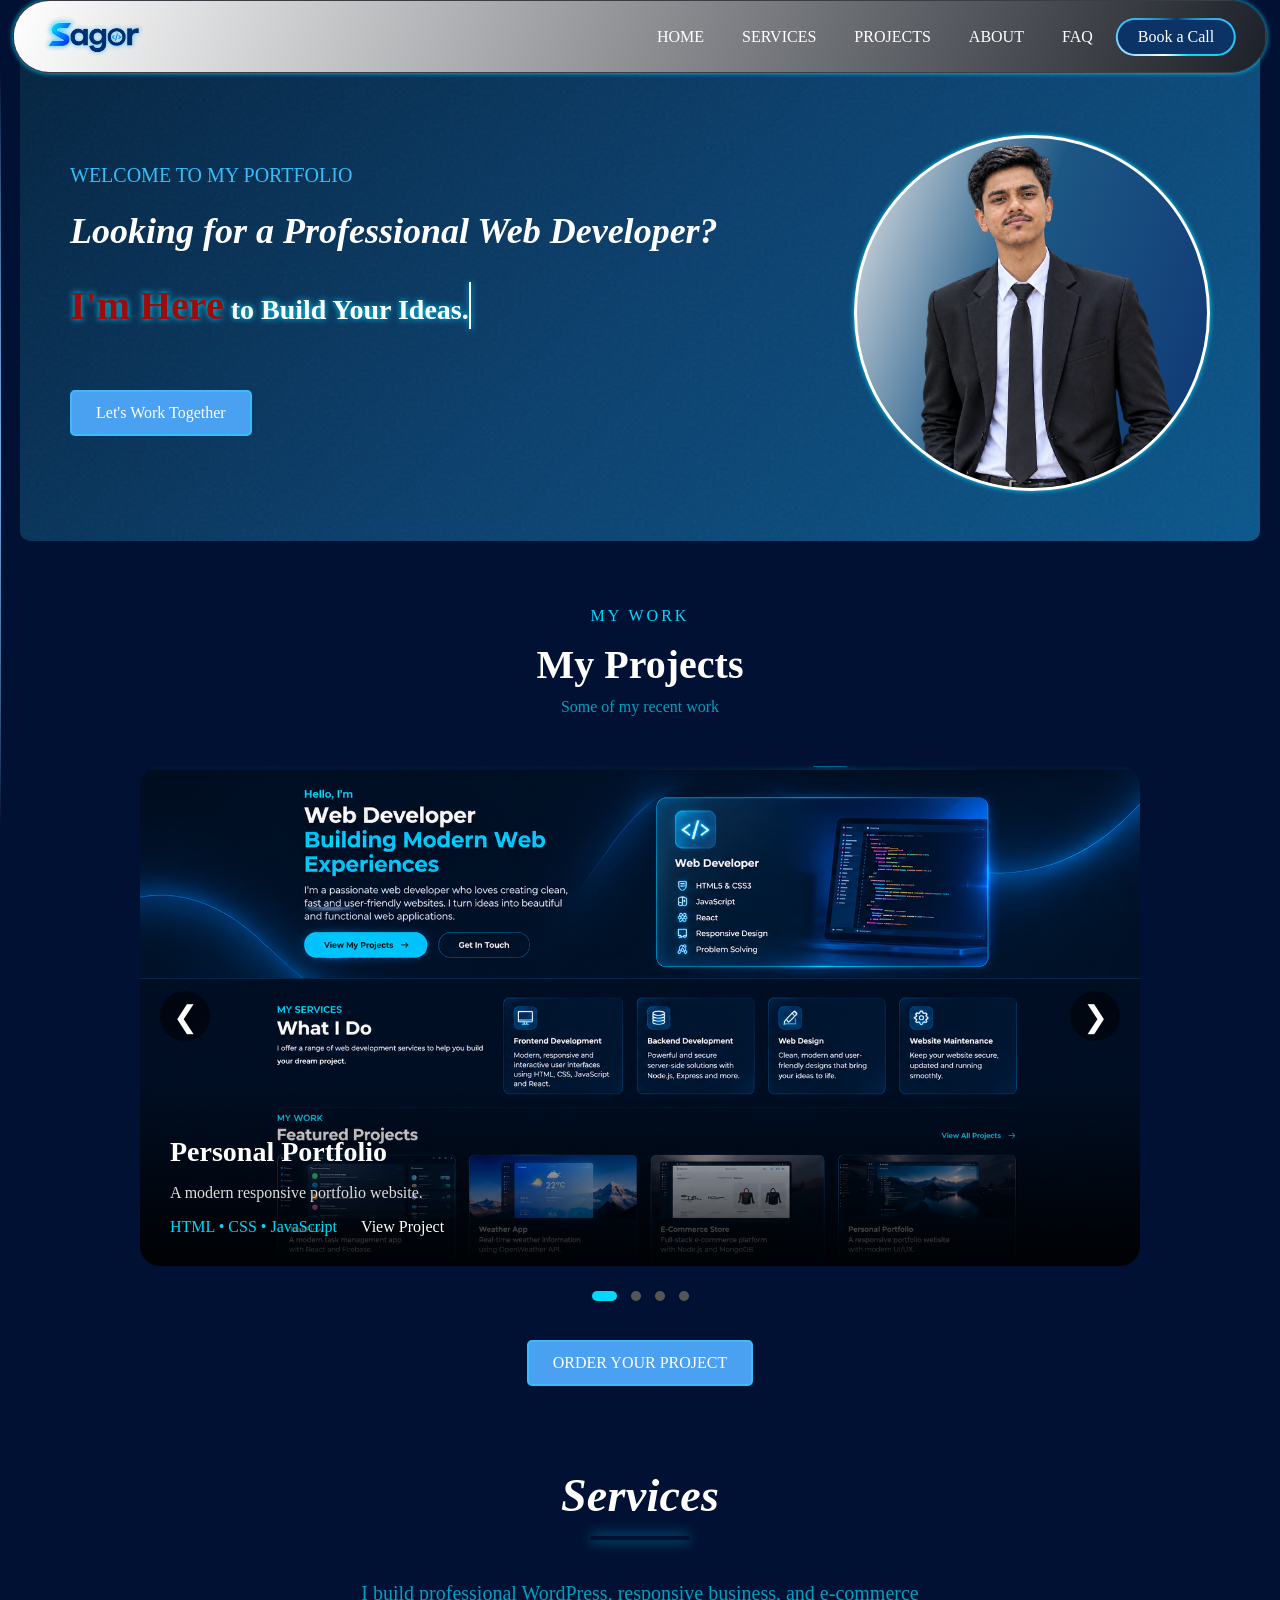
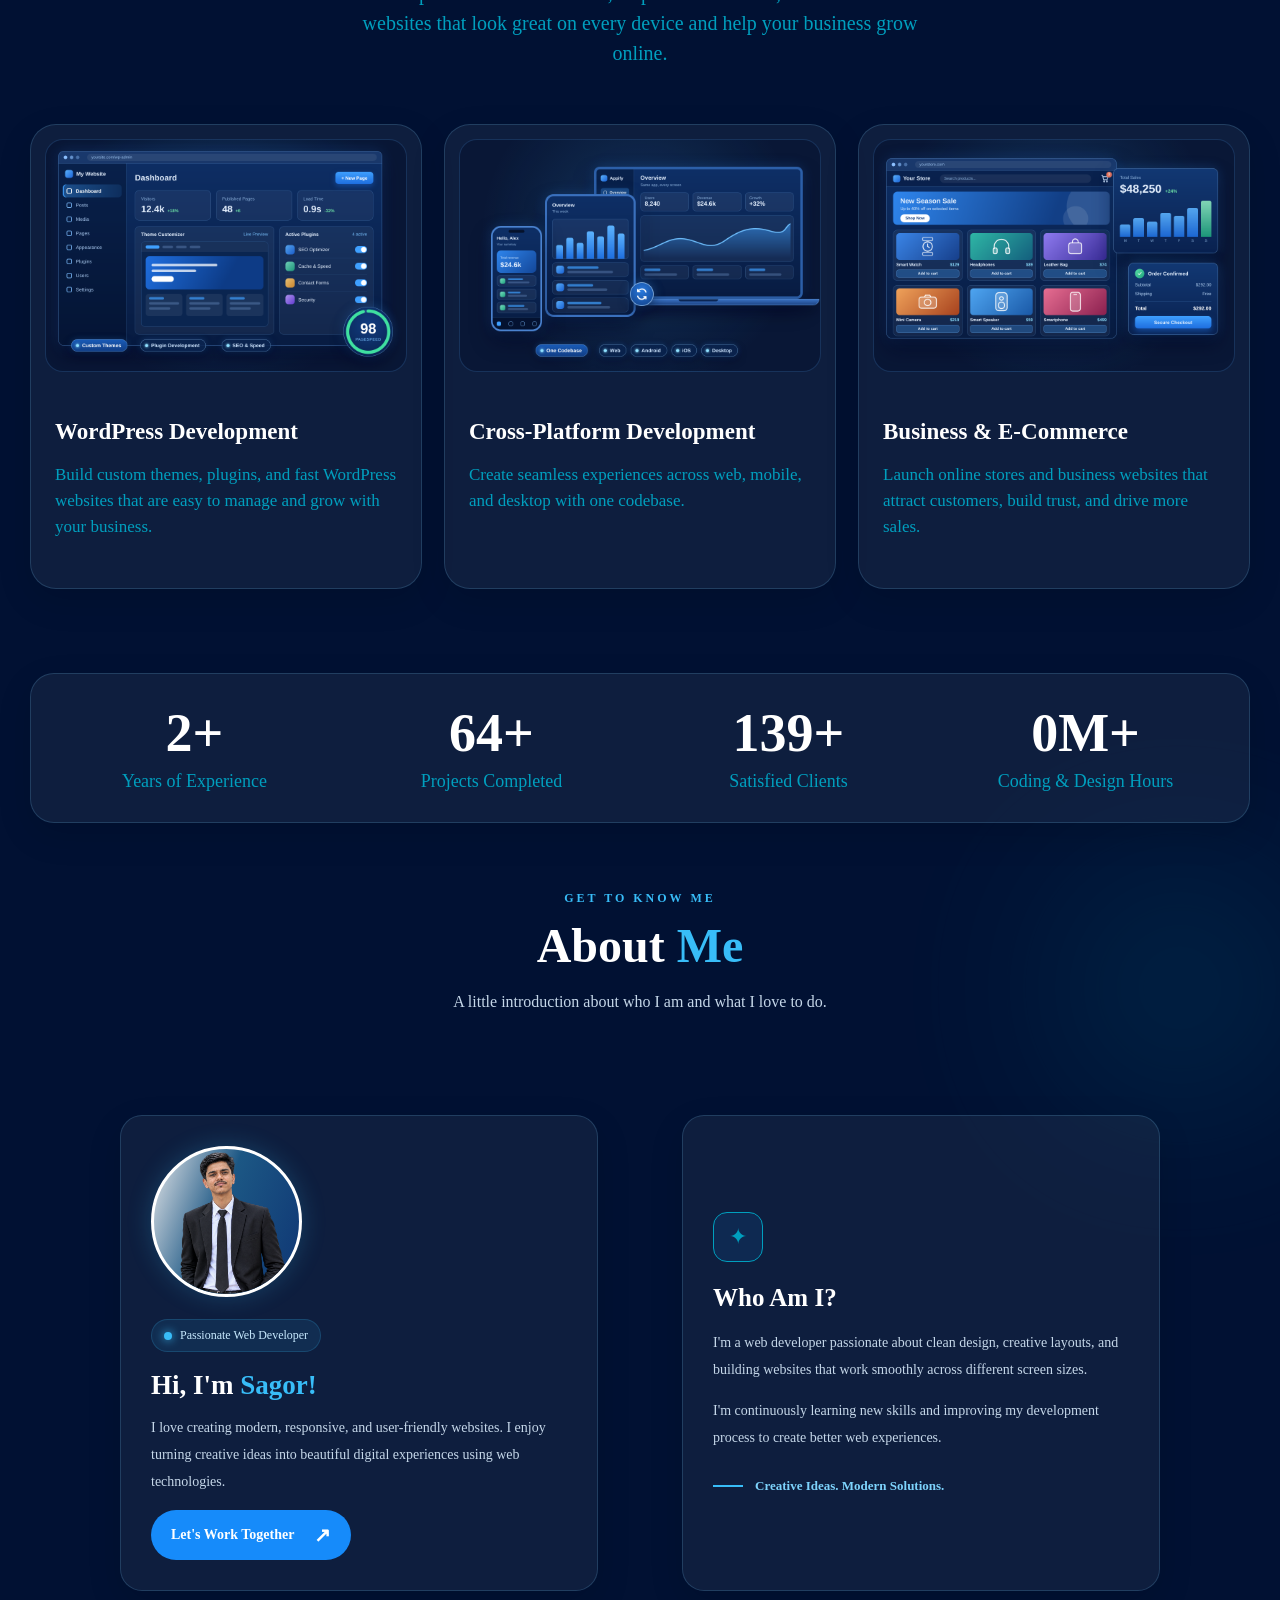
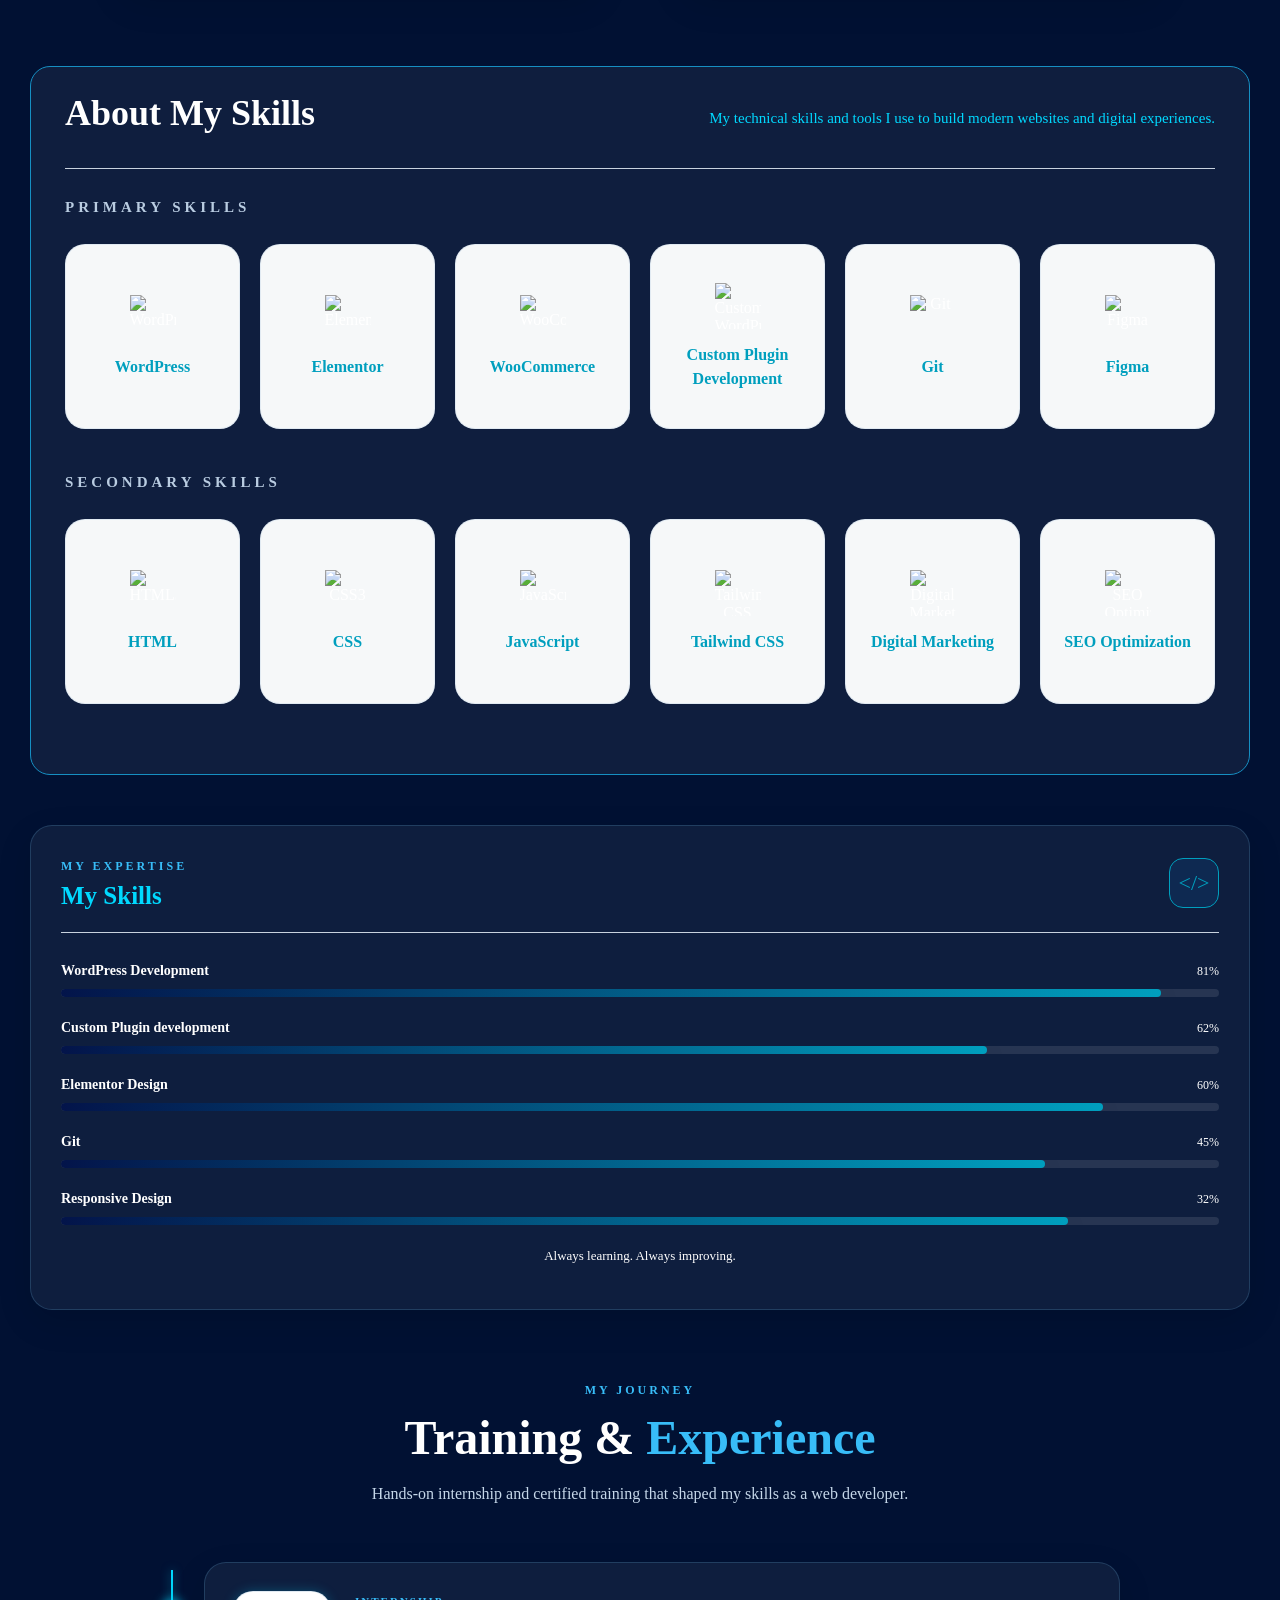
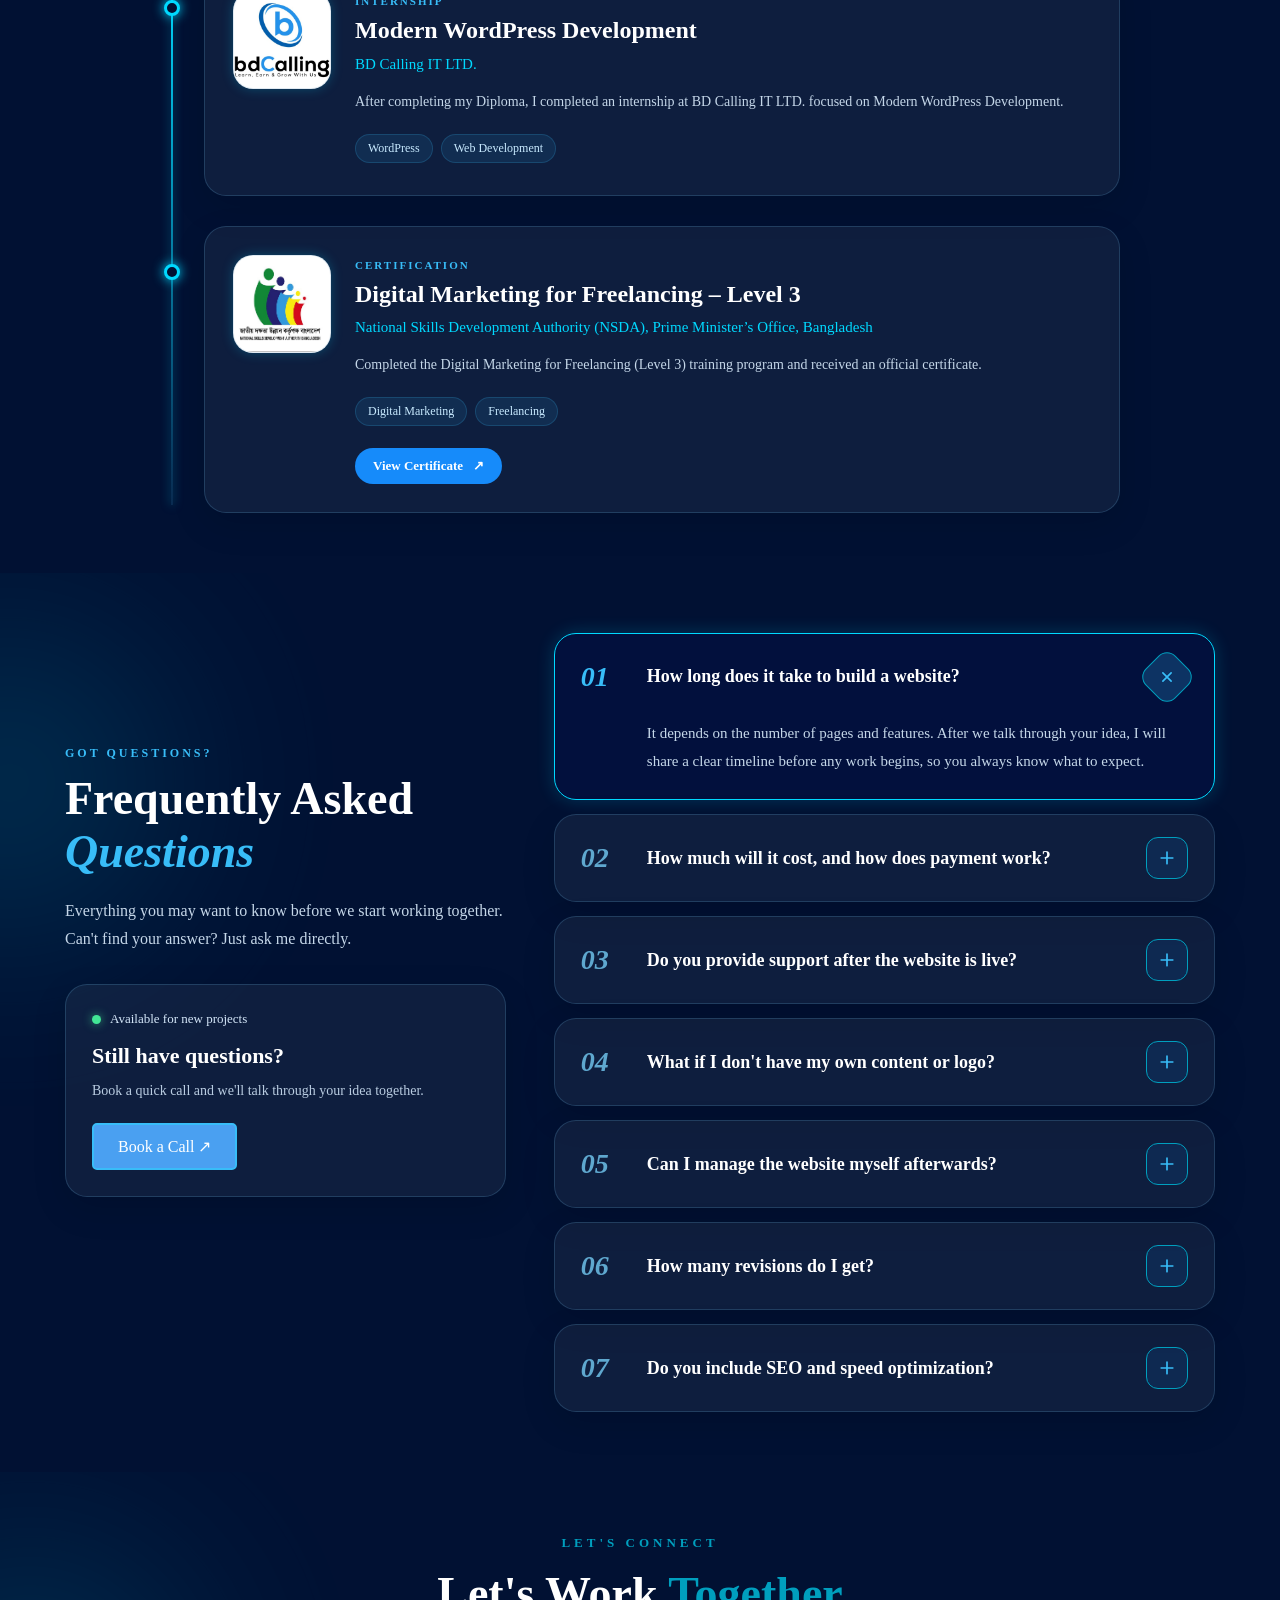
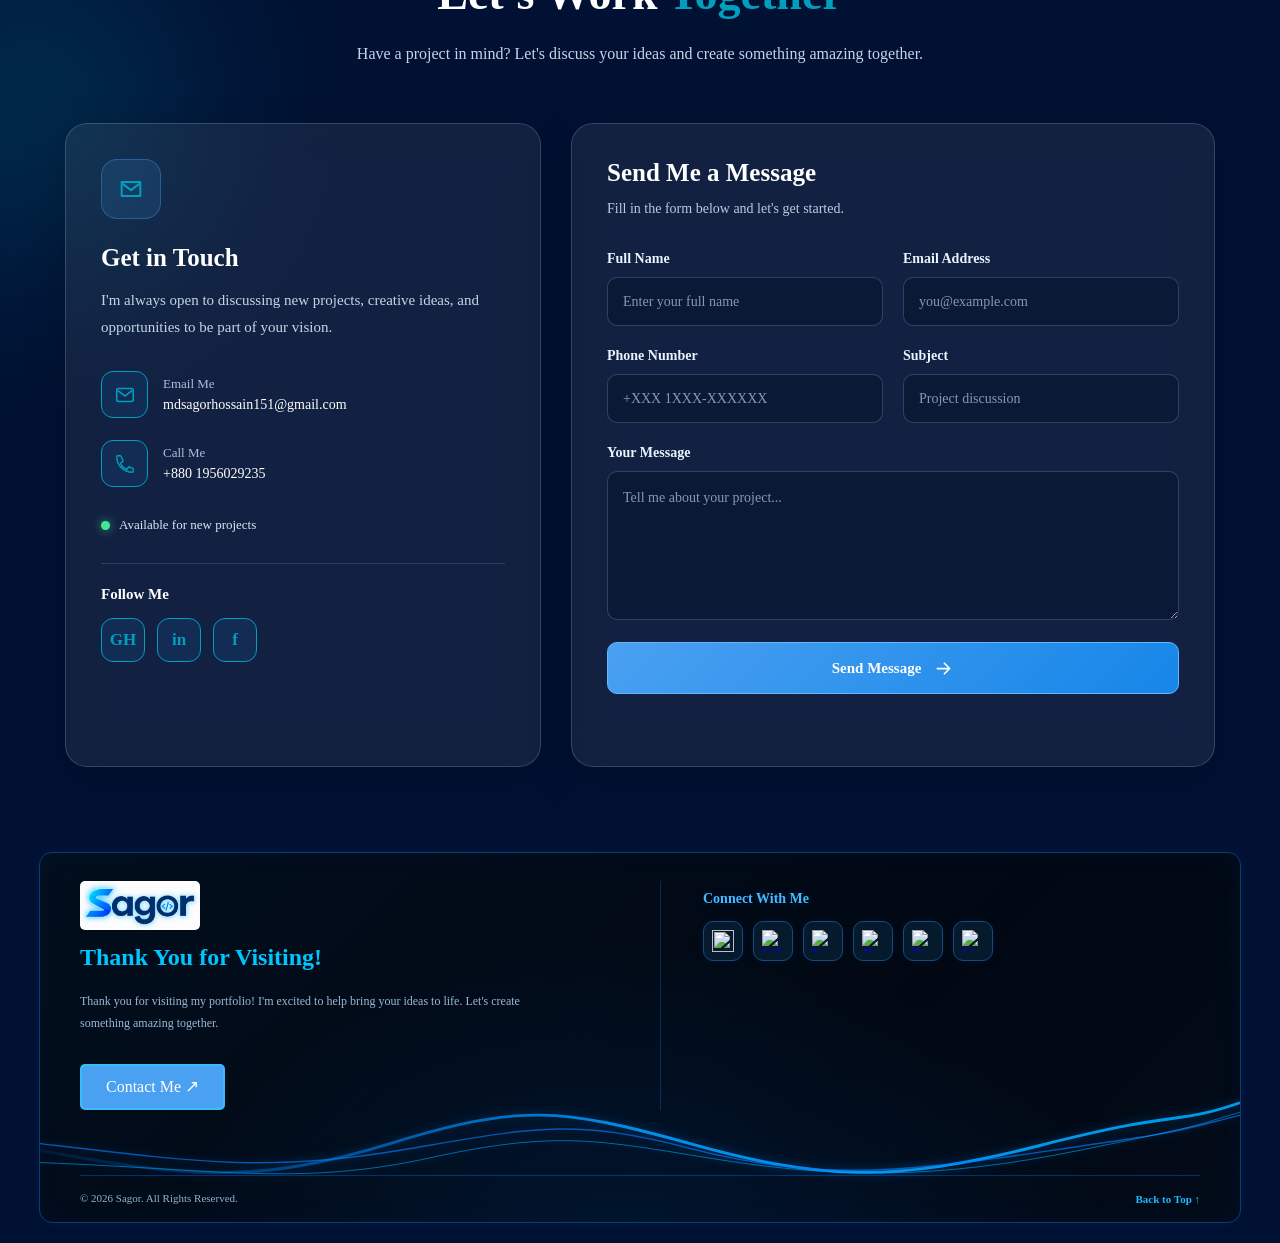
==== commit 78767951: "Update index.html.html" ====
--- a/index.html.html
+++ b/index.html.html
@@ -11,7 +11,7 @@
 
          <nav class="navber">
             <div class="logo">
-                <a href="#home"><img src="image/sagor-logo-transparent.svg" alt="Sagor Logo"></a>
+                <a href="#home"><img src="sagor-logo-transparent.svg" alt="Sagor Logo"></a>
             </div>
             <div class="nav-right">
                 <div class="menu">
@@ -38,7 +38,7 @@
     </div>
 
  <div class="intro-image reveal">
-                <img src="image/removebgimg.png" alt="Profile Picture">
+                <img src="removebgimg.png" alt="Profile Picture">
             </div>
         </div>
         </section>
@@ -57,7 +57,7 @@
     <div class="carousel">
 
         <div class="project-slide active">
-            <img src="image/portfolio.png" alt="portfolio">
+            <img src="portfolio.png" alt="portfolio">
 
             <div class="project-info">
                 <h3>Personal Portfolio</h3>
@@ -68,7 +68,7 @@
         </div>
 
         <div class="project-slide reveal">
-            <img src="image/Travel webpage.png" alt="explore bangladesh">
+            <img src="Travel webpage.png" alt="explore bangladesh">
 
             <div class="project-info">
                 <h3>Travel Website</h3>
@@ -79,7 +79,7 @@
         </div>
 
         <div class="project-slide">
-            <img src="image/restaurant.png" alt="Restaurant Website">
+            <img src="restaurant.png" alt="Restaurant Website">
 
             <div class="project-info">
                 <h3>Restaurant Website</h3>
@@ -90,7 +90,7 @@
         </div>
 
         <div class="project-slide">
-            <img src="image/e-commerce.png" alt="E-Commerce Website">
+            <img src="e-commerce.png" alt="E-Commerce Website">
 
             <div class="project-info">
                 <h3>E-Commerce Website</h3>
@@ -132,7 +132,7 @@
 
     <article class="card reveal">
       <div class="card-image">
-        <img src="image/wordpress-development.png" width="2000" height="1280" loading="lazy"
+        <img src="wordpress-development.png" width="2000" height="1280" loading="lazy"
              alt="WordPress admin dashboard with theme customizer, active plugins and PageSpeed score">
       </div>
       <div class="card-body">
@@ -143,7 +143,7 @@
 
     <article class="card reveal">
       <div class="card-image">
-        <img src="image/cross-platform-development.png" width="2000" height="1280" loading="lazy"
+        <img src="cross-platform-development.png" width="2000" height="1280" loading="lazy"
              alt="One app running on phone, tablet and laptop for web, Android, iOS and desktop">
       </div>
       <div class="card-body">
@@ -154,7 +154,7 @@
 
     <article class="card reveal">
       <div class="card-image">
-        <img src="image/business-ecommerce.png" width="2000" height="1280" loading="lazy"
+        <img src="business-ecommerce.png" width="2000" height="1280" loading="lazy"
              alt="Online store with product grid, sales analytics and secure checkout">
       </div>
       <div class="card-body">
@@ -209,7 +209,7 @@
             <div class="about-card profile-card reveal">
 
                 <div class="about-image">
-                    <img src="image/removebgimg.png"
+                    <img src="removebgimg.png"
                          alt="Sagor - Web Developer">
                 </div>
 
@@ -285,38 +285,38 @@
             <div class="skills-grid">
 
                 <div class="skill-card reveal" style="transition-delay: .2;">
-                    <img src="image/icons/icons/wordpress.svg"
+                    <img src="icons/icons/wordpress.svg"
                          alt="WordPress" class="skill-icon">
                     <h4>WordPress</h4>
                 </div>
 
                 <div class="skill-card">
-                    <img src="image/icons/icons/elementor.svg"
+                    <img src="icons/icons/elementor.svg"
                          alt="Elementor" class="skill-icon">
                     <h4>Elementor</h4>
                 </div>
 
                 <div class="skill-card">
-                    <img src="image/icons/icons/woocommerce.svg"
+                    <img src="icons/icons/woocommerce.svg"
                          alt="WooCommerce" class="skill-icon">
                     <h4>WooCommerce</h4>
                 </div>
 
                 <div class="skill-card">
-                    <img src="image/icons/icons/custom-plugin.svg"
+                    <img src="icons/icons/custom-plugin.svg"
                          alt="Custom WordPress Plugin Development"
                          class="skill-icon">
                     <h4>Custom Plugin Development</h4>
                 </div>
 
                 <div class="skill-card">
-                    <img src="image/icons/icons/git.svg"
+                    <img src="icons/icons/git.svg"
                          alt="Git" class="skill-icon">
                     <h4>Git</h4>
                 </div>
 
                 <div class="skill-card">
-                    <img src="image/icons/icons/figma.svg"
+                    <img src="icons/icons/figma.svg"
                          alt="Figma" class="skill-icon">
                     <h4>Figma</h4>
                 </div>
@@ -333,37 +333,37 @@
             <div class="skills-grid">
 
                 <div class="skill-card reveal" style="transition-delay: .2s;">
-                    <img src="image/icons/icons/html5.svg"
+                    <img src="icons/icons/html5.svg"
                          alt="HTML5" class="skill-icon">
                     <h4>HTML</h4>
                 </div>
 
                 <div class="skill-card">
-                    <img src="image/icons/icons/css3.svg"
+                    <img src="icons/icons/css3.svg"
                          alt="CSS3" class="skill-icon">
                     <h4>CSS</h4>
                 </div>
 
                 <div class="skill-card">
-                    <img src="image/icons/icons/javascript.svg"
+                    <img src="icons/icons/javascript.svg"
                          alt="JavaScript" class="skill-icon">
                     <h4>JavaScript</h4>
                 </div>
 
                 <div class="skill-card">
-                    <img src="image/icons/icons/tailwind-css.svg"
+                    <img src="icons/icons/tailwind-css.svg"
                          alt="Tailwind CSS" class="skill-icon">
                     <h4>Tailwind CSS</h4>
                 </div>
 
                 <div class="skill-card">
-                    <img src="image/icons/icons/digital-marketing.svg"
+                    <img src="icons/icons/digital-marketing.svg"
                          alt="Digital Marketing" class="skill-icon">
                     <h4>Digital Marketing</h4>
                 </div>
 
                 <div class="skill-card">
-                    <img src="image/icons/icons/seo-optimization.svg"
+                    <img src="icons/icons/seo-optimization.svg"
                          alt="SEO Optimization" class="skill-icon">
                     <h4>SEO Optimization</h4>
                 </div>
@@ -471,7 +471,7 @@
                 <article class="exp-card">
  
                     <div class="exp-logo" data-initials="BD">
-                        <img src="image/bd calling it ltd.jpg"
+                        <img src="bd calling it ltd.jpg"
                              alt="BD Calling IT Center logo"
                              onerror="this.remove()">
                     </div>
@@ -501,7 +501,7 @@
  
                    
                     <div class="exp-logo" data-initials="NSDA">
-                        <img src="image/NSDA logo.jpg"
+                        <img src="NSDA logo.jpg"
                              alt="National Skills Development Authority (NSDA) logo"
                              onerror="this.remove()">
                     </div>
@@ -525,7 +525,7 @@
                             <li>Freelancing</li>
                         </ul>
 
-                        <a href="image/nsda-certificate.jpg"
+                        <a href="nsda-certificate.jpg"
                            target="_blank" rel="noopener noreferrer"
                            class="exp-link">
                             View Certificate <span>&nearr;</span>
@@ -884,7 +884,7 @@
 
         <div class="footer-info">
             <div class="logo">
-                <a href="#home"><img src="image/sagor-logo-glow.svg" alt="Sagor Logo"></a>
+                <a href="#home"><img src="sagor-logo-glow.svg" alt="Sagor Logo"></a>
             </div>
 
             <h2>Thank You for Visiting!</h2>
@@ -1003,4 +1003,4 @@
  <script src="node.js"></script>
 
 </body>
-</html>+</html>
